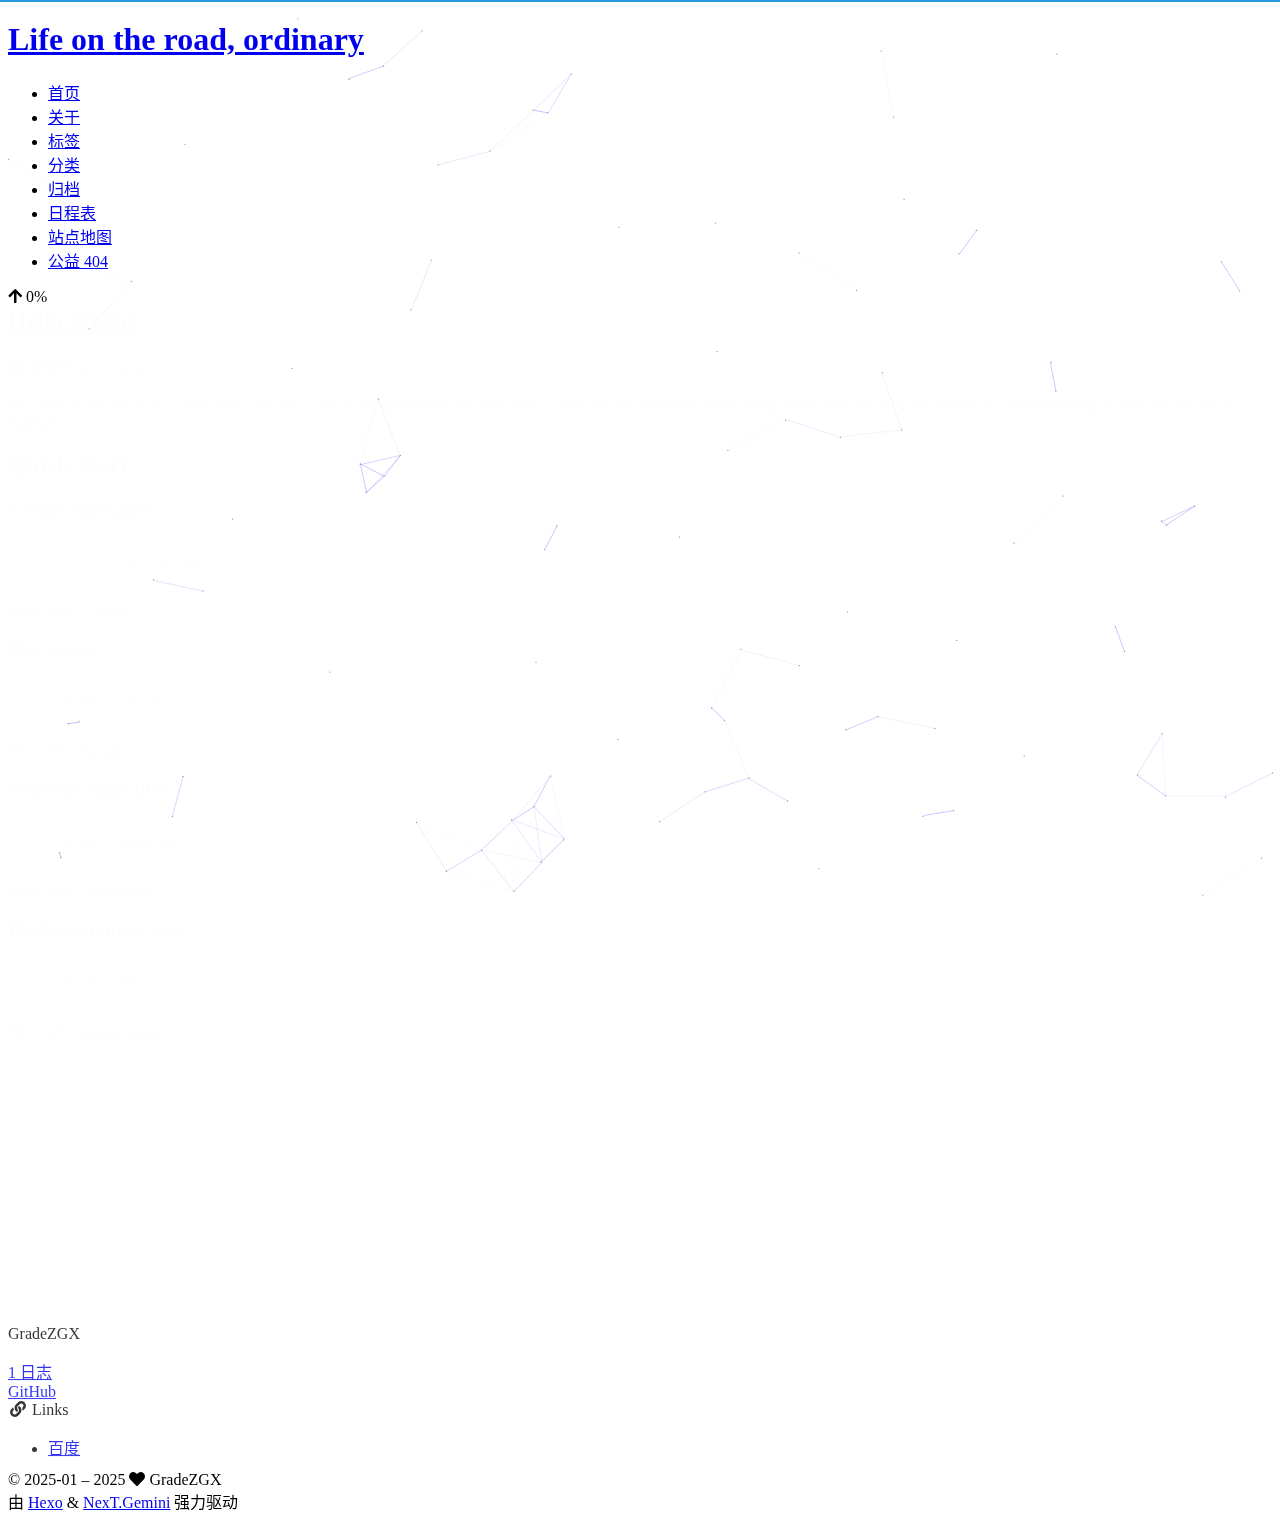
==== index.html @ 19fd3d00 "Site updated: 2025-01-18 15:31:51" ====
<!DOCTYPE html>
<html lang="zh-CN">
<head>
  <meta charset="UTF-8">
<meta name="viewport" content="width=device-width, initial-scale=1, maximum-scale=2">
<meta name="theme-color" content="#222">
<meta name="generator" content="Hexo 7.3.0">
  <link rel="apple-touch-icon" sizes="180x180" href="/images/apple-touch-icon-next.png">
  <link rel="icon" type="image/png" sizes="32x32" href="/images/favicon-32x32-next.png">
  <link rel="icon" type="image/png" sizes="16x16" href="/images/favicon-16x16-next.png">
  <link rel="mask-icon" href="/images/logo.svg" color="#222">

<link rel="stylesheet" href="/css/main.css">


<link rel="stylesheet" href="/lib/font-awesome/css/all.min.css">
  <link rel="stylesheet" href="/lib/pace/pace-theme-minimal.min.css">
  <script src="/lib/pace/pace.min.js"></script>

<script id="hexo-configurations">
    var NexT = window.NexT || {};
    var CONFIG = {"hostname":"example.com","root":"/","scheme":"Gemini","version":"7.8.0","exturl":false,"sidebar":{"position":"left","display":"post","padding":18,"offset":12,"onmobile":false},"copycode":{"enable":false,"show_result":false,"style":null},"back2top":{"enable":true,"sidebar":false,"scrollpercent":false},"bookmark":{"enable":false,"color":"#222","save":"auto"},"fancybox":false,"mediumzoom":false,"lazyload":false,"pangu":false,"comments":{"style":"tabs","active":null,"storage":true,"lazyload":false,"nav":null},"algolia":{"hits":{"per_page":10},"labels":{"input_placeholder":"Search for Posts","hits_empty":"We didn't find any results for the search: ${query}","hits_stats":"${hits} results found in ${time} ms"}},"localsearch":{"enable":false,"trigger":"auto","top_n_per_article":1,"unescape":false,"preload":false},"motion":{"enable":true,"async":false,"transition":{"post_block":"fadeIn","post_header":"slideDownIn","post_body":"slideDownIn","coll_header":"slideLeftIn","sidebar":"slideUpIn"}}};
  </script>

  <meta property="og:type" content="website">
<meta property="og:title" content="Life on the road, ordinary">
<meta property="og:url" content="http://example.com/index.html">
<meta property="og:site_name" content="Life on the road, ordinary">
<meta property="og:locale" content="zh_CN">
<meta property="article:author" content="GradeZGX">
<meta name="twitter:card" content="summary">

<link rel="canonical" href="http://example.com/">


<script id="page-configurations">
  // https://hexo.io/docs/variables.html
  CONFIG.page = {
    sidebar: "",
    isHome : true,
    isPost : false,
    lang   : 'zh-CN'
  };
</script>

  <title>Life on the road, ordinary</title>
  






  <noscript>
  <style>
  .use-motion .brand,
  .use-motion .menu-item,
  .sidebar-inner,
  .use-motion .post-block,
  .use-motion .pagination,
  .use-motion .comments,
  .use-motion .post-header,
  .use-motion .post-body,
  .use-motion .collection-header { opacity: initial; }

  .use-motion .site-title,
  .use-motion .site-subtitle {
    opacity: initial;
    top: initial;
  }

  .use-motion .logo-line-before i { left: initial; }
  .use-motion .logo-line-after i { right: initial; }
  </style>
</noscript>

</head>

<body itemscope itemtype="http://schema.org/WebPage">
  <div class="container use-motion">
    <div class="headband"></div>

    <header class="header" itemscope itemtype="http://schema.org/WPHeader">
      <div class="header-inner"><div class="site-brand-container">
  <div class="site-nav-toggle">
    <div class="toggle" aria-label="切换导航栏">
      <span class="toggle-line toggle-line-first"></span>
      <span class="toggle-line toggle-line-middle"></span>
      <span class="toggle-line toggle-line-last"></span>
    </div>
  </div>

  <div class="site-meta">

    <a href="/" class="brand" rel="start">
      <span class="logo-line-before"><i></i></span>
      <h1 class="site-title">Life on the road, ordinary</h1>
      <span class="logo-line-after"><i></i></span>
    </a>
  </div>

  <div class="site-nav-right">
    <div class="toggle popup-trigger">
    </div>
  </div>
</div>




<nav class="site-nav">
  <ul id="menu" class="main-menu menu">
        <li class="menu-item menu-item-home">

    <a href="/" rel="section"><i class="home fa-fw"></i>首页</a>

  </li>
        <li class="menu-item menu-item-about">

    <a href="/about/" rel="section"><i class="user fa-fw"></i>关于</a>

  </li>
        <li class="menu-item menu-item-tags">

    <a href="/tags/" rel="section"><i class="tags fa-fw"></i>标签</a>

  </li>
        <li class="menu-item menu-item-categories">

    <a href="/categories/" rel="section"><i class="th fa-fw"></i>分类</a>

  </li>
        <li class="menu-item menu-item-archives">

    <a href="/archives/" rel="section"><i class="archive fa-fw"></i>归档</a>

  </li>
        <li class="menu-item menu-item-schedule">

    <a href="/schedule/" rel="section"><i class="calendar fa-fw"></i>日程表</a>

  </li>
        <li class="menu-item menu-item-sitemap">

    <a href="/sitemap.xml" rel="section"><i class="sitemap fa-fw"></i>站点地图</a>

  </li>
        <li class="menu-item menu-item-commonweal">

    <a href="/404/" rel="section"><i class="heartbeat fa-fw"></i>公益 404</a>

  </li>
  </ul>
</nav>




</div>
    </header>

    
  <div class="back-to-top">
    <i class="fa fa-arrow-up"></i>
    <span>0%</span>
  </div>


    <main class="main">
      <div class="main-inner">
        <div class="content-wrap">
          

          <div class="content index posts-expand">
            
      
  
  
  <article itemscope itemtype="http://schema.org/Article" class="post-block" lang="zh-CN">
    <link itemprop="mainEntityOfPage" href="http://example.com/2025/01/07/hello-world/">

    <span hidden itemprop="author" itemscope itemtype="http://schema.org/Person">
      <meta itemprop="image" content="/images/avatar.gif">
      <meta itemprop="name" content="GradeZGX">
      <meta itemprop="description" content="">
    </span>

    <span hidden itemprop="publisher" itemscope itemtype="http://schema.org/Organization">
      <meta itemprop="name" content="Life on the road, ordinary">
    </span>
      <header class="post-header">
        <h2 class="post-title" itemprop="name headline">
          
            <a href="/2025/01/07/hello-world/" class="post-title-link" itemprop="url">Hello World</a>
        </h2>

        <div class="post-meta">
            <span class="post-meta-item">
              <span class="post-meta-item-icon">
                <i class="far fa-calendar"></i>
              </span>
              <span class="post-meta-item-text">发表于</span>

              <time title="创建时间：2025-01-07 14:00:54" itemprop="dateCreated datePublished" datetime="2025-01-07T14:00:54+08:00">2025-01-07</time>
            </span>

          

        </div>
      </header>

    
    
    
    <div class="post-body" itemprop="articleBody">

      
          <p>Welcome to <a target="_blank" rel="noopener" href="https://hexo.io/">Hexo</a>! This is your very first post. Check <a target="_blank" rel="noopener" href="https://hexo.io/docs/">documentation</a> for more info. If you get any problems when using Hexo, you can find the answer in <a target="_blank" rel="noopener" href="https://hexo.io/docs/troubleshooting.html">troubleshooting</a> or you can ask me on <a target="_blank" rel="noopener" href="https://github.com/hexojs/hexo/issues">GitHub</a>.</p>
<h2 id="Quick-Start"><a href="#Quick-Start" class="headerlink" title="Quick Start"></a>Quick Start</h2><h3 id="Create-a-new-post"><a href="#Create-a-new-post" class="headerlink" title="Create a new post"></a>Create a new post</h3><figure class="highlight bash"><table><tr><td class="gutter"><pre><span class="line">1</span><br></pre></td><td class="code"><pre><span class="line">$ hexo new <span class="string">&quot;My New Post&quot;</span></span><br></pre></td></tr></table></figure>

<p>More info: <a target="_blank" rel="noopener" href="https://hexo.io/docs/writing.html">Writing</a></p>
<h3 id="Run-server"><a href="#Run-server" class="headerlink" title="Run server"></a>Run server</h3><figure class="highlight bash"><table><tr><td class="gutter"><pre><span class="line">1</span><br></pre></td><td class="code"><pre><span class="line">$ hexo server</span><br></pre></td></tr></table></figure>

<p>More info: <a target="_blank" rel="noopener" href="https://hexo.io/docs/server.html">Server</a></p>
<h3 id="Generate-static-files"><a href="#Generate-static-files" class="headerlink" title="Generate static files"></a>Generate static files</h3><figure class="highlight bash"><table><tr><td class="gutter"><pre><span class="line">1</span><br></pre></td><td class="code"><pre><span class="line">$ hexo generate</span><br></pre></td></tr></table></figure>

<p>More info: <a target="_blank" rel="noopener" href="https://hexo.io/docs/generating.html">Generating</a></p>
<h3 id="Deploy-to-remote-sites"><a href="#Deploy-to-remote-sites" class="headerlink" title="Deploy to remote sites"></a>Deploy to remote sites</h3><figure class="highlight bash"><table><tr><td class="gutter"><pre><span class="line">1</span><br></pre></td><td class="code"><pre><span class="line">$ hexo deploy</span><br></pre></td></tr></table></figure>

<p>More info: <a target="_blank" rel="noopener" href="https://hexo.io/docs/one-command-deployment.html">Deployment</a></p>

      
    </div>

    
    
    
      <footer class="post-footer">
        <div class="post-eof"></div>
      </footer>
  </article>
  
  
  


  



          </div>
          

<script>
  window.addEventListener('tabs:register', () => {
    let { activeClass } = CONFIG.comments;
    if (CONFIG.comments.storage) {
      activeClass = localStorage.getItem('comments_active') || activeClass;
    }
    if (activeClass) {
      let activeTab = document.querySelector(`a[href="#comment-${activeClass}"]`);
      if (activeTab) {
        activeTab.click();
      }
    }
  });
  if (CONFIG.comments.storage) {
    window.addEventListener('tabs:click', event => {
      if (!event.target.matches('.tabs-comment .tab-content .tab-pane')) return;
      let commentClass = event.target.classList[1];
      localStorage.setItem('comments_active', commentClass);
    });
  }
</script>

        </div>
          
  
  <div class="toggle sidebar-toggle">
    <span class="toggle-line toggle-line-first"></span>
    <span class="toggle-line toggle-line-middle"></span>
    <span class="toggle-line toggle-line-last"></span>
  </div>

  <aside class="sidebar">
    <div class="sidebar-inner">

      <ul class="sidebar-nav motion-element">
        <li class="sidebar-nav-toc">
          文章目录
        </li>
        <li class="sidebar-nav-overview">
          站点概览
        </li>
      </ul>

      <!--noindex-->
      <div class="post-toc-wrap sidebar-panel">
      </div>
      <!--/noindex-->

      <div class="site-overview-wrap sidebar-panel">
        <div class="site-author motion-element" itemprop="author" itemscope itemtype="http://schema.org/Person">
  <p class="site-author-name" itemprop="name">GradeZGX</p>
  <div class="site-description" itemprop="description"></div>
</div>
<div class="site-state-wrap motion-element">
  <nav class="site-state">
      <div class="site-state-item site-state-posts">
          <a href="/archives/">
        
          <span class="site-state-item-count">1</span>
          <span class="site-state-item-name">日志</span>
        </a>
      </div>
  </nav>
</div>
  <div class="links-of-author motion-element">
      <span class="links-of-author-item">
        <a href="https://github.com/GradeZGX" title="GitHub → https:&#x2F;&#x2F;github.com&#x2F;GradeZGX" rel="noopener" target="_blank"><i class="github fa-fw"></i>GitHub</a>
      </span>
  </div>


  <div class="links-of-blogroll motion-element">
    <div class="links-of-blogroll-title"><i class="fa fa-link fa-fw"></i>
      Links
    </div>
    <ul class="links-of-blogroll-list">
        <li class="links-of-blogroll-item">
          <a href="https://baidu.com/" title="https:&#x2F;&#x2F;baidu.com" rel="noopener" target="_blank">百度</a>
        </li>
    </ul>
  </div>

      </div>

    </div>
  </aside>
  <div id="sidebar-dimmer"></div>


      </div>
    </main>

    <footer class="footer">
      <div class="footer-inner">
        

        

<div class="copyright">
  
  &copy; 2025-01 – 
  <span itemprop="copyrightYear">2025</span>
  <span class="with-love">
    <i class="fa fa-heart"></i>
  </span>
  <span class="author" itemprop="copyrightHolder">GradeZGX</span>
</div>
  <div class="powered-by">由 <a href="https://hexo.io/" class="theme-link" rel="noopener" target="_blank">Hexo</a> & <a href="https://theme-next.org/" class="theme-link" rel="noopener" target="_blank">NexT.Gemini</a> 强力驱动
  </div>

        








      </div>
    </footer>
  </div>

  
  
  <script color='0,0,255' opacity='0.5' zIndex='-1' count='99' src="/lib/canvas-nest/canvas-nest.min.js"></script>
  <script src="/lib/anime.min.js"></script>
  <script src="/lib/velocity/velocity.min.js"></script>
  <script src="/lib/velocity/velocity.ui.min.js"></script>

<script src="/js/utils.js"></script>

<script src="/js/motion.js"></script>


<script src="/js/schemes/pisces.js"></script>


<script src="/js/next-boot.js"></script>


  <script defer src="/lib/three/three.min.js"></script>


  















  

  

</body>
</html>
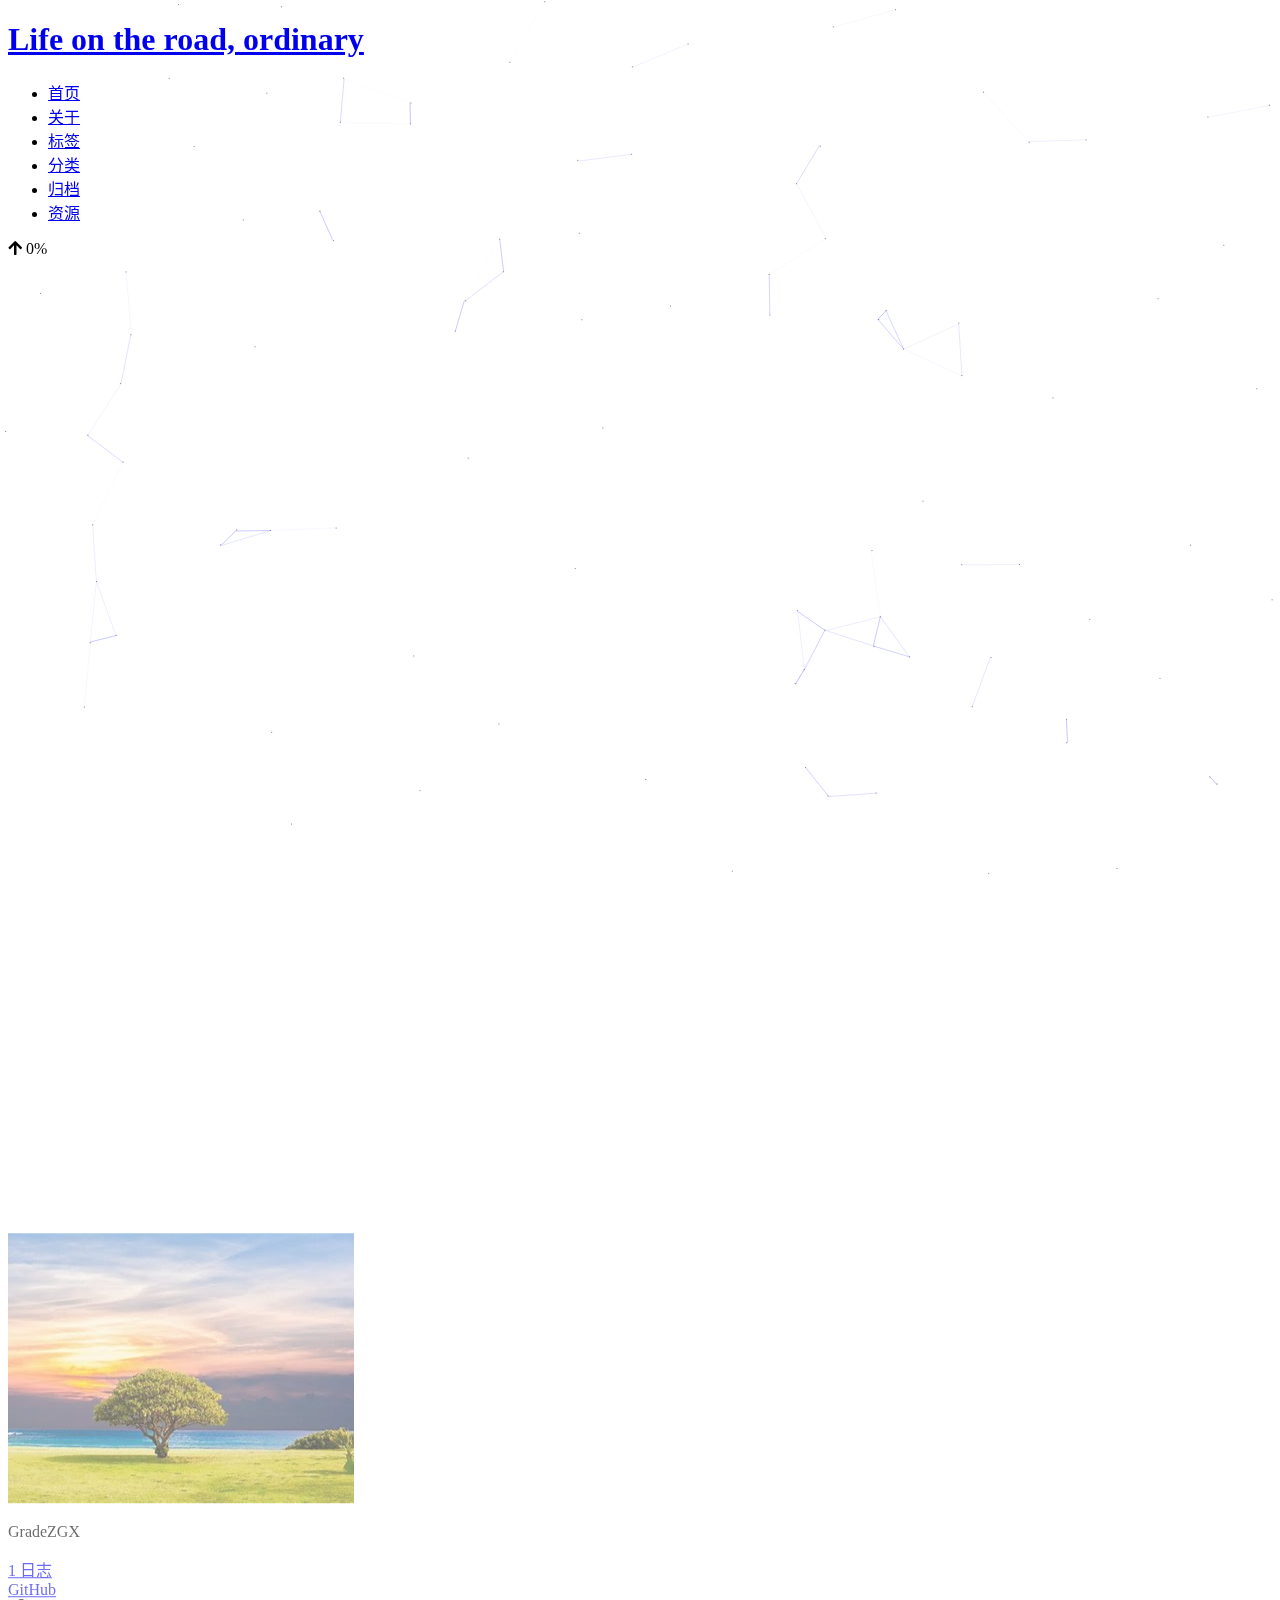
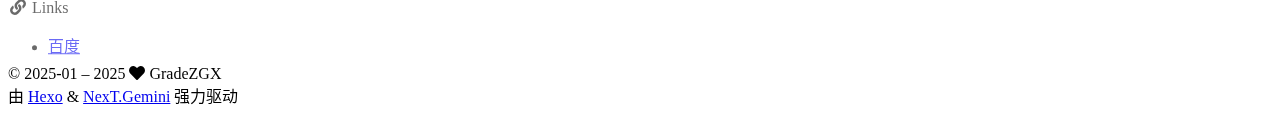
==== commit feee56e1: "Site updated: 2025-02-19 16:35:11" ====
--- a/index.html
+++ b/index.html
@@ -135,19 +135,9 @@
     <a href="/archives/" rel="section"><i class="archive fa-fw"></i>归档</a>
 
   </li>
-        <li class="menu-item menu-item-schedule">
-
-    <a href="/schedule/" rel="section"><i class="calendar fa-fw"></i>日程表</a>
-
-  </li>
-        <li class="menu-item menu-item-sitemap">
-
-    <a href="/sitemap.xml" rel="section"><i class="sitemap fa-fw"></i>站点地图</a>
-
-  </li>
-        <li class="menu-item menu-item-commonweal">
-
-    <a href="/404/" rel="section"><i class="heartbeat fa-fw"></i>公益 404</a>
+        <li class="menu-item menu-item-resources">
+
+    <a href="/resources/" rel="section"><i class="download fa-fw"></i>资源</a>
 
   </li>
   </ul>
@@ -180,7 +170,7 @@
     <link itemprop="mainEntityOfPage" href="http://example.com/2025/01/07/hello-world/">
 
     <span hidden itemprop="author" itemscope itemtype="http://schema.org/Person">
-      <meta itemprop="image" content="/images/avatar.gif">
+      <meta itemprop="image" content="/images/avatar.jpg">
       <meta itemprop="name" content="GradeZGX">
       <meta itemprop="description" content="">
     </span>
@@ -301,6 +291,8 @@
 
       <div class="site-overview-wrap sidebar-panel">
         <div class="site-author motion-element" itemprop="author" itemscope itemtype="http://schema.org/Person">
+    <img class="site-author-image" itemprop="image" alt="GradeZGX"
+      src="/images/avatar.jpg">
   <p class="site-author-name" itemprop="name">GradeZGX</p>
   <div class="site-description" itemprop="description"></div>
 </div>
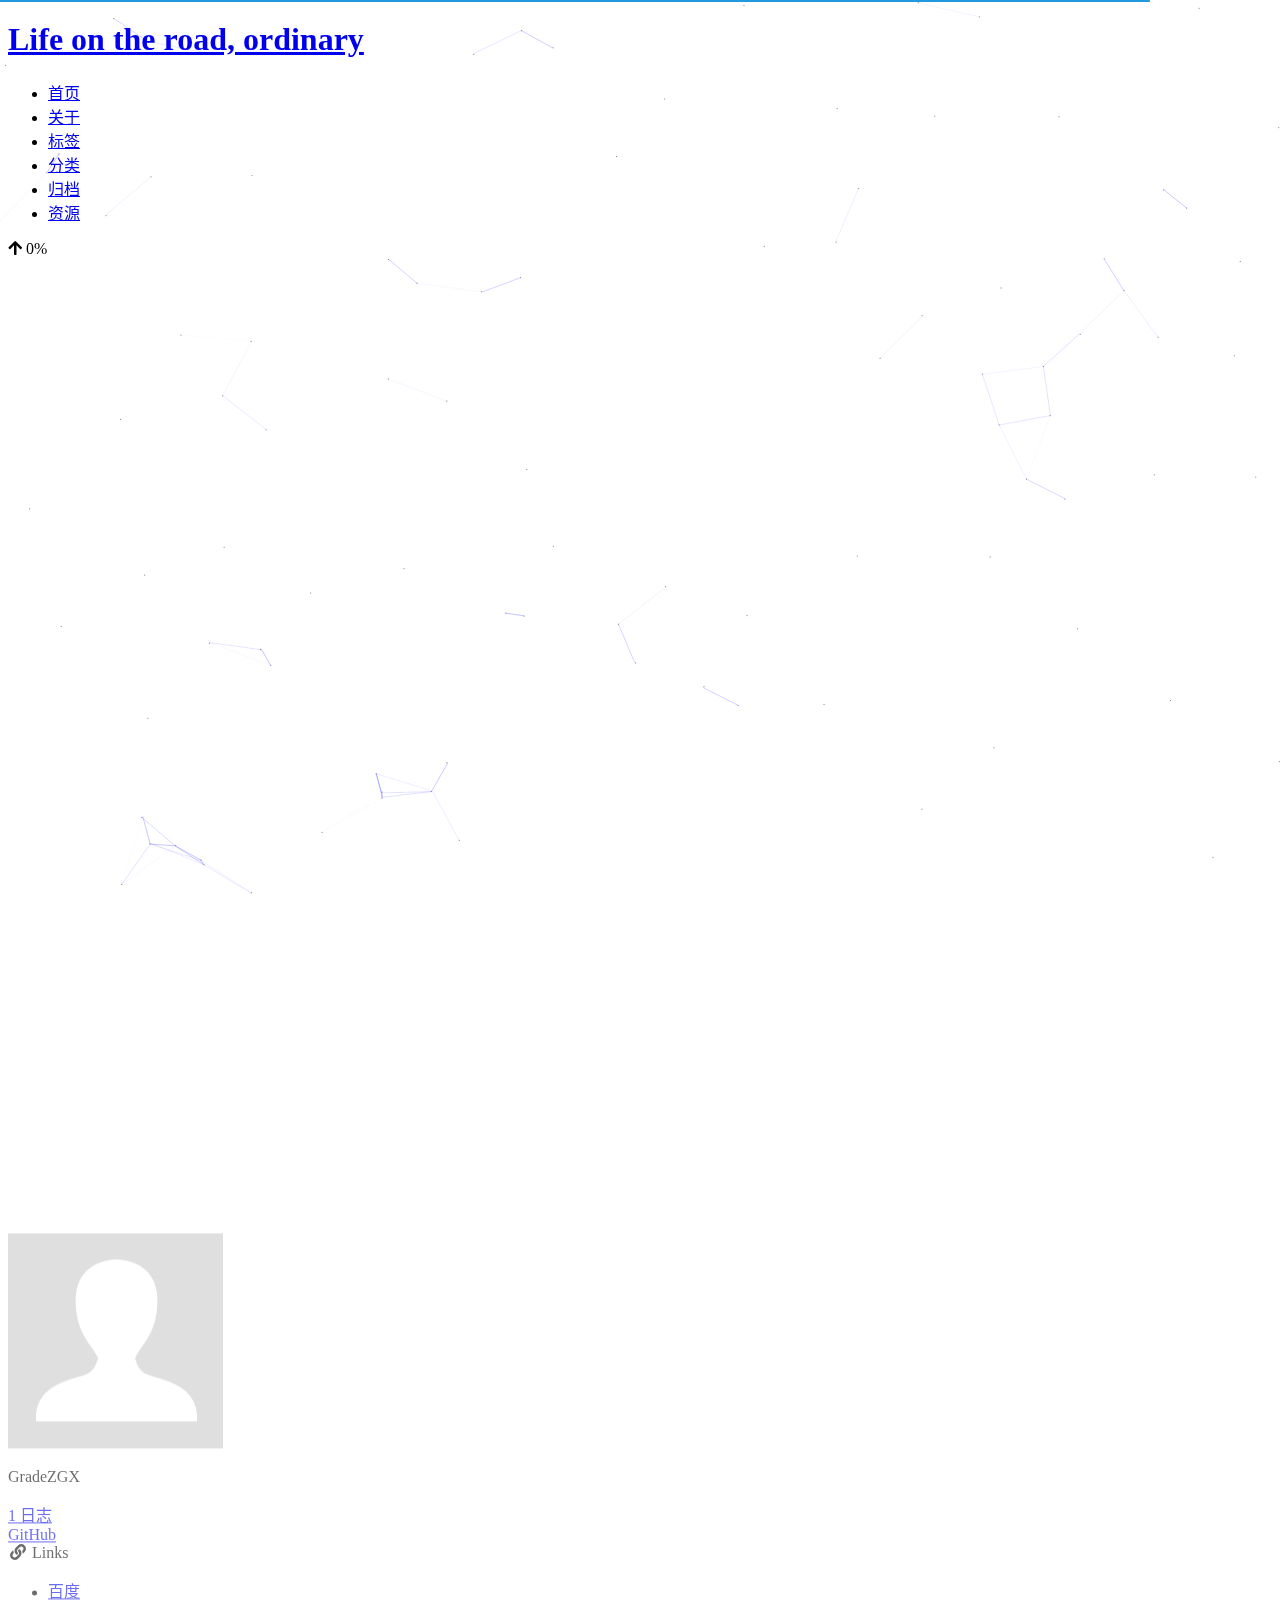
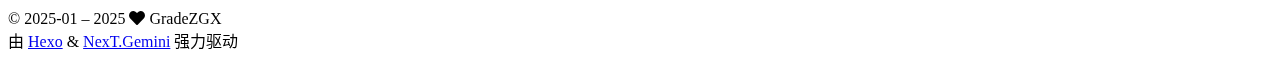
==== commit ed0feb20: "Site updated: 2025-02-19 16:45:48" ====
--- a/index.html
+++ b/index.html
@@ -170,7 +170,7 @@
     <link itemprop="mainEntityOfPage" href="http://example.com/2025/01/07/hello-world/">
 
     <span hidden itemprop="author" itemscope itemtype="http://schema.org/Person">
-      <meta itemprop="image" content="/images/avatar.jpg">
+      <meta itemprop="image" content="/images/avatar.gif">
       <meta itemprop="name" content="GradeZGX">
       <meta itemprop="description" content="">
     </span>
@@ -292,7 +292,7 @@
       <div class="site-overview-wrap sidebar-panel">
         <div class="site-author motion-element" itemprop="author" itemscope itemtype="http://schema.org/Person">
     <img class="site-author-image" itemprop="image" alt="GradeZGX"
-      src="/images/avatar.jpg">
+      src="/images/avatar.gif">
   <p class="site-author-name" itemprop="name">GradeZGX</p>
   <div class="site-description" itemprop="description"></div>
 </div>
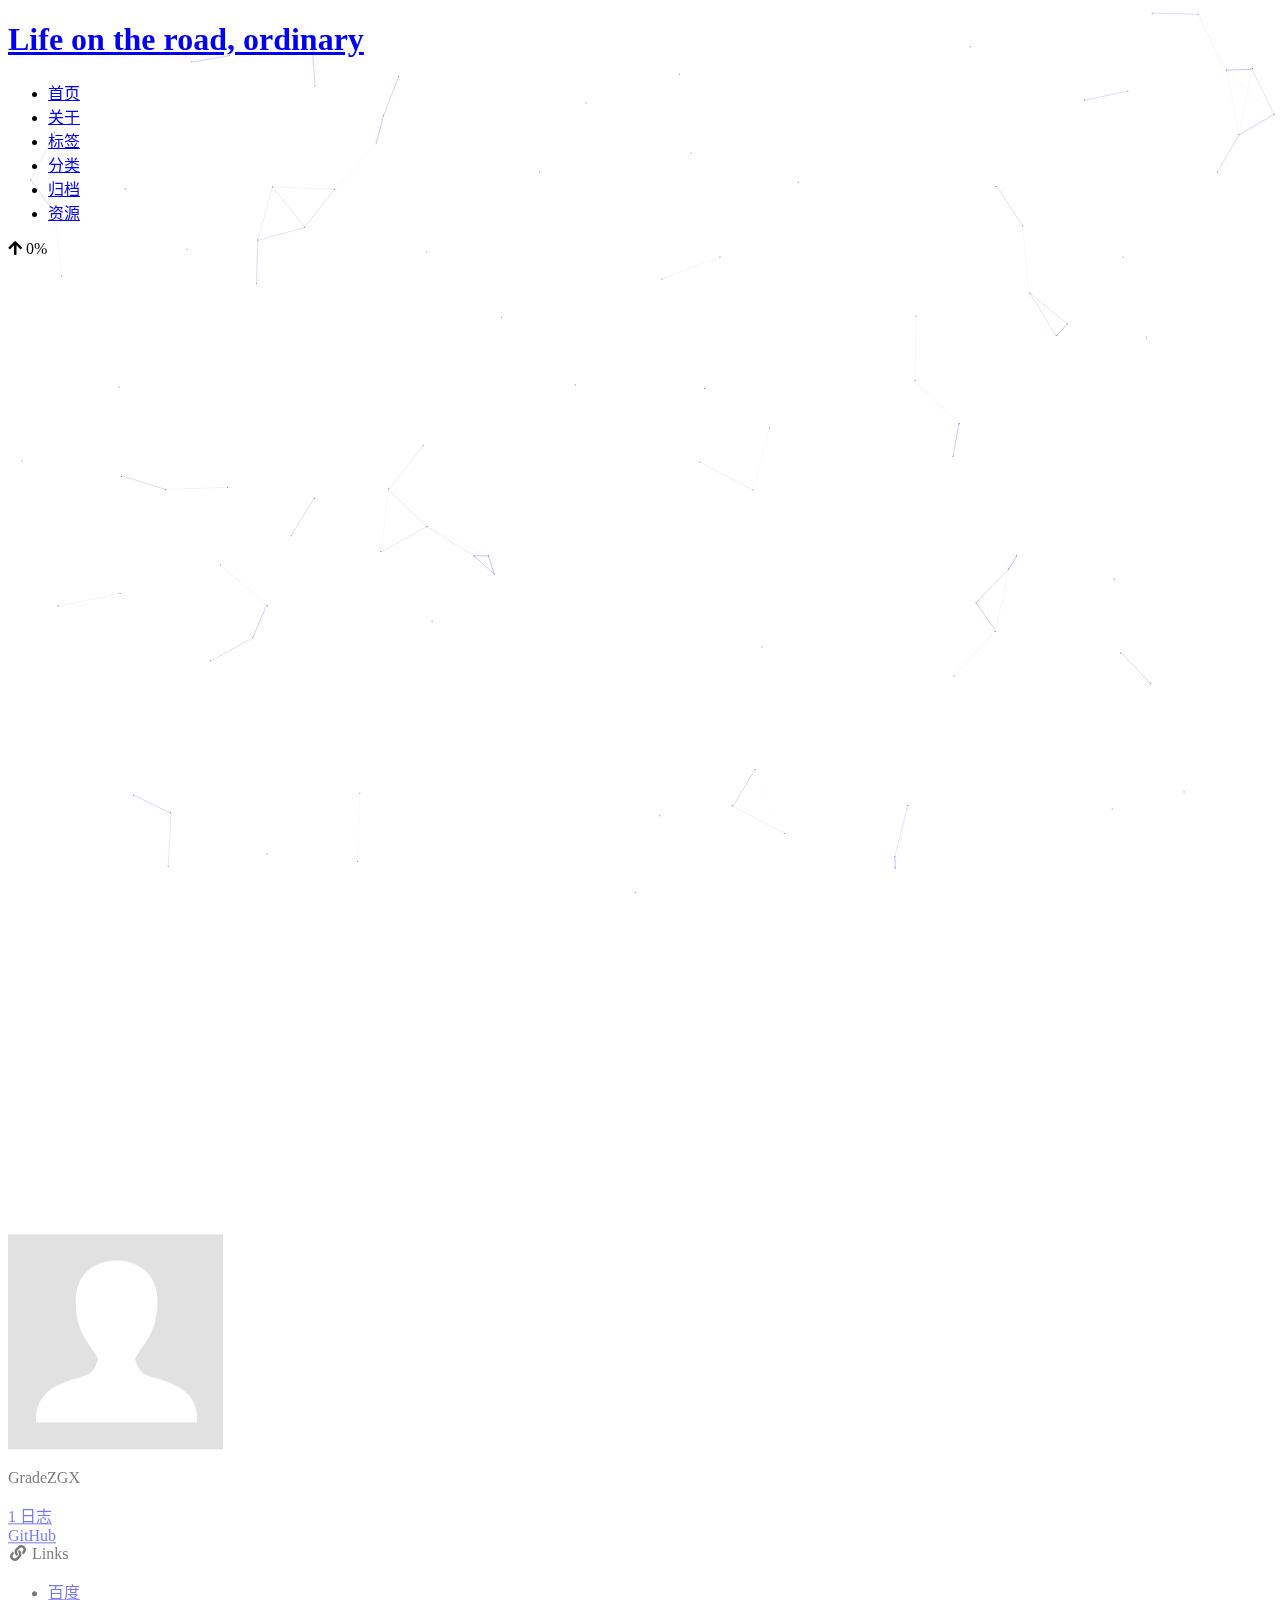
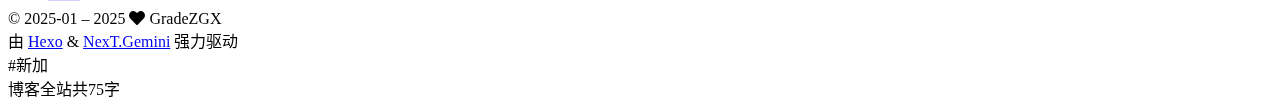
==== commit 20abd38d: "Site updated: 2025-02-19 17:15:11" ====
--- a/index.html
+++ b/index.html
@@ -352,7 +352,12 @@
 </div>
   <div class="powered-by">由 <a href="https://hexo.io/" class="theme-link" rel="noopener" target="_blank">Hexo</a> & <a href="https://theme-next.org/" class="theme-link" rel="noopener" target="_blank">NexT.Gemini</a> 强力驱动
   </div>
-
+
+#新加
+<div class="theme-info">
+  <div class="powered-by"></div>
+  <span class="post-count">博客全站共75字</span>
+</div>
         
 
 
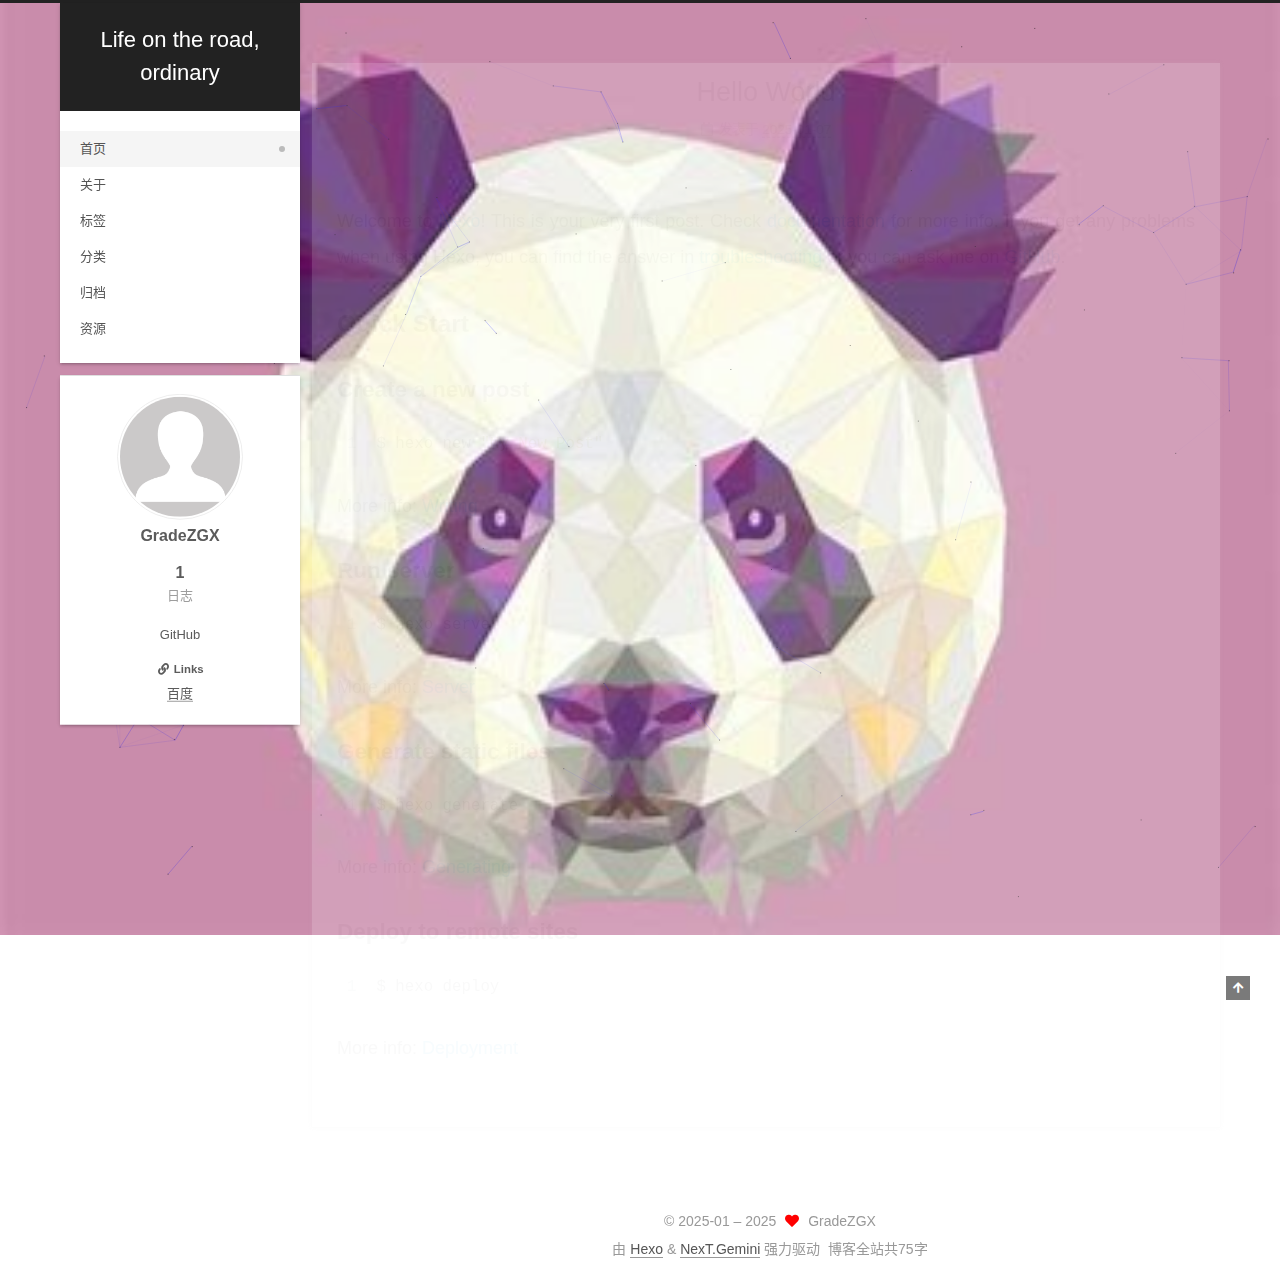
==== commit 585bb84b: "Site updated: 2025-02-20 10:39:27" ====
--- a/index.html
+++ b/index.html
@@ -353,7 +353,7 @@
   <div class="powered-by">由 <a href="https://hexo.io/" class="theme-link" rel="noopener" target="_blank">Hexo</a> & <a href="https://theme-next.org/" class="theme-link" rel="noopener" target="_blank">NexT.Gemini</a> 强力驱动
   </div>
 
-#新加
+
 <div class="theme-info">
   <div class="powered-by"></div>
   <span class="post-count">博客全站共75字</span>
--- a/css/main.css
+++ b/css/main.css
@@ -0,0 +1,2589 @@
+:root {
+  --body-bg-color: #eee;
+  --content-bg-color: #fff;
+  --card-bg-color: #f5f5f5;
+  --text-color: #555;
+  --blockquote-color: #666;
+  --link-color: #555;
+  --link-hover-color: #222;
+  --brand-color: #fff;
+  --brand-hover-color: #fff;
+  --table-row-odd-bg-color: #f9f9f9;
+  --table-row-hover-bg-color: #f5f5f5;
+  --menu-item-bg-color: #f5f5f5;
+  --btn-default-bg: #fff;
+  --btn-default-color: #555;
+  --btn-default-border-color: #555;
+  --btn-default-hover-bg: #222;
+  --btn-default-hover-color: #fff;
+  --btn-default-hover-border-color: #222;
+}
+html {
+  line-height: 1.15; /* 1 */
+  -webkit-text-size-adjust: 100%; /* 2 */
+}
+body {
+  margin: 0;
+}
+main {
+  display: block;
+}
+h1 {
+  font-size: 2em;
+  margin: 0.67em 0;
+}
+hr {
+  box-sizing: content-box; /* 1 */
+  height: 0; /* 1 */
+  overflow: visible; /* 2 */
+}
+pre {
+  font-family: monospace, monospace; /* 1 */
+  font-size: 1em; /* 2 */
+}
+a {
+  background: transparent;
+}
+abbr[title] {
+  border-bottom: none; /* 1 */
+  text-decoration: underline; /* 2 */
+  text-decoration: underline dotted; /* 2 */
+}
+b,
+strong {
+  font-weight: bolder;
+}
+code,
+kbd,
+samp {
+  font-family: monospace, monospace; /* 1 */
+  font-size: 1em; /* 2 */
+}
+small {
+  font-size: 80%;
+}
+sub,
+sup {
+  font-size: 75%;
+  line-height: 0;
+  position: relative;
+  vertical-align: baseline;
+}
+sub {
+  bottom: -0.25em;
+}
+sup {
+  top: -0.5em;
+}
+img {
+  border-style: none;
+}
+button,
+input,
+optgroup,
+select,
+textarea {
+  font-family: inherit; /* 1 */
+  font-size: 100%; /* 1 */
+  line-height: 1.15; /* 1 */
+  margin: 0; /* 2 */
+}
+button,
+input {
+/* 1 */
+  overflow: visible;
+}
+button,
+select {
+/* 1 */
+  text-transform: none;
+}
+button,
+[type='button'],
+[type='reset'],
+[type='submit'] {
+  -webkit-appearance: button;
+}
+button::-moz-focus-inner,
+[type='button']::-moz-focus-inner,
+[type='reset']::-moz-focus-inner,
+[type='submit']::-moz-focus-inner {
+  border-style: none;
+  padding: 0;
+}
+button:-moz-focusring,
+[type='button']:-moz-focusring,
+[type='reset']:-moz-focusring,
+[type='submit']:-moz-focusring {
+  outline: 1px dotted ButtonText;
+}
+fieldset {
+  padding: 0.35em 0.75em 0.625em;
+}
+legend {
+  box-sizing: border-box; /* 1 */
+  color: inherit; /* 2 */
+  display: table; /* 1 */
+  max-width: 100%; /* 1 */
+  padding: 0; /* 3 */
+  white-space: normal; /* 1 */
+}
+progress {
+  vertical-align: baseline;
+}
+textarea {
+  overflow: auto;
+}
+[type='checkbox'],
+[type='radio'] {
+  box-sizing: border-box; /* 1 */
+  padding: 0; /* 2 */
+}
+[type='number']::-webkit-inner-spin-button,
+[type='number']::-webkit-outer-spin-button {
+  height: auto;
+}
+[type='search'] {
+  outline-offset: -2px; /* 2 */
+  -webkit-appearance: textfield; /* 1 */
+}
+[type='search']::-webkit-search-decoration {
+  -webkit-appearance: none;
+}
+::-webkit-file-upload-button {
+  font: inherit; /* 2 */
+  -webkit-appearance: button; /* 1 */
+}
+details {
+  display: block;
+}
+summary {
+  display: list-item;
+}
+template {
+  display: none;
+}
+[hidden] {
+  display: none;
+}
+::selection {
+  background: #262a30;
+  color: #eee;
+}
+html,
+body {
+  height: 100%;
+}
+body {
+  background: var(--body-bg-color);
+  color: var(--text-color);
+  font-family: 'Lato', "PingFang SC", "Microsoft YaHei", sans-serif;
+  font-size: 1em;
+  line-height: 2;
+}
+@media (max-width: 991px) {
+  body {
+    padding-left: 0 !important;
+    padding-right: 0 !important;
+  }
+}
+h1,
+h2,
+h3,
+h4,
+h5,
+h6 {
+  font-family: 'Lato', "PingFang SC", "Microsoft YaHei", sans-serif;
+  font-weight: bold;
+  line-height: 1.5;
+  margin: 20px 0 15px;
+}
+h1 {
+  font-size: 1.5em;
+}
+h2 {
+  font-size: 1.375em;
+}
+h3 {
+  font-size: 1.25em;
+}
+h4 {
+  font-size: 1.125em;
+}
+h5 {
+  font-size: 1em;
+}
+h6 {
+  font-size: 0.875em;
+}
+p {
+  margin: 0 0 20px 0;
+}
+a,
+span.exturl {
+  border-bottom: 1px solid #999;
+  color: var(--link-color);
+  outline: 0;
+  text-decoration: none;
+  overflow-wrap: break-word;
+  word-wrap: break-word;
+  cursor: pointer;
+}
+a:hover,
+span.exturl:hover {
+  border-bottom-color: var(--link-hover-color);
+  color: var(--link-hover-color);
+}
+iframe,
+img,
+video {
+  display: block;
+  margin-left: auto;
+  margin-right: auto;
+  max-width: 100%;
+}
+hr {
+  background-image: repeating-linear-gradient(-45deg, #ddd, #ddd 4px, transparent 4px, transparent 8px);
+  border: 0;
+  height: 3px;
+  margin: 40px 0;
+}
+blockquote {
+  border-left: 4px solid #ddd;
+  color: var(--blockquote-color);
+  margin: 0;
+  padding: 0 15px;
+}
+blockquote cite::before {
+  content: '-';
+  padding: 0 5px;
+}
+dt {
+  font-weight: bold;
+}
+dd {
+  margin: 0;
+  padding: 0;
+}
+kbd {
+  background-color: #f5f5f5;
+  background-image: linear-gradient(#eee, #fff, #eee);
+  border: 1px solid #ccc;
+  border-radius: 0.2em;
+  box-shadow: 0.1em 0.1em 0.2em rgba(0,0,0,0.1);
+  color: #555;
+  font-family: inherit;
+  padding: 0.1em 0.3em;
+  white-space: nowrap;
+}
+.table-container {
+  overflow: auto;
+}
+table {
+  border-collapse: collapse;
+  border-spacing: 0;
+  font-size: 0.875em;
+  margin: 0 0 20px 0;
+  width: 100%;
+}
+tbody tr:nth-of-type(odd) {
+  background: var(--table-row-odd-bg-color);
+}
+tbody tr:hover {
+  background: var(--table-row-hover-bg-color);
+}
+caption,
+th,
+td {
+  font-weight: normal;
+  padding: 8px;
+  vertical-align: middle;
+}
+th,
+td {
+  border: 1px solid #ddd;
+  border-bottom: 3px solid #ddd;
+}
+th {
+  font-weight: 700;
+  padding-bottom: 10px;
+}
+td {
+  border-bottom-width: 1px;
+}
+.btn {
+  background: var(--btn-default-bg);
+  border: 2px solid var(--btn-default-border-color);
+  border-radius: 2px;
+  color: var(--btn-default-color);
+  display: inline-block;
+  font-size: 0.875em;
+  line-height: 2;
+  padding: 0 20px;
+  text-decoration: none;
+  transition-property: background-color;
+  transition-delay: 0s;
+  transition-duration: 0.2s;
+  transition-timing-function: ease-in-out;
+}
+.btn:hover {
+  background: var(--btn-default-hover-bg);
+  border-color: var(--btn-default-hover-border-color);
+  color: var(--btn-default-hover-color);
+}
+.btn + .btn {
+  margin: 0 0 8px 8px;
+}
+.btn .fa-fw {
+  text-align: left;
+  width: 1.285714285714286em;
+}
+.toggle {
+  line-height: 0;
+}
+.toggle .toggle-line {
+  background: #fff;
+  display: inline-block;
+  height: 2px;
+  left: 0;
+  position: relative;
+  top: 0;
+  transition: all 0.4s;
+  vertical-align: top;
+  width: 100%;
+}
+.toggle .toggle-line:not(:first-child) {
+  margin-top: 3px;
+}
+.toggle.toggle-arrow .toggle-line-first {
+  left: 50%;
+  top: 2px;
+  transform: rotate(45deg);
+  width: 50%;
+}
+.toggle.toggle-arrow .toggle-line-middle {
+  left: 2px;
+  width: 90%;
+}
+.toggle.toggle-arrow .toggle-line-last {
+  left: 50%;
+  top: -2px;
+  transform: rotate(-45deg);
+  width: 50%;
+}
+.toggle.toggle-close .toggle-line-first {
+  transform: rotate(-45deg);
+  top: 5px;
+}
+.toggle.toggle-close .toggle-line-middle {
+  opacity: 0;
+}
+.toggle.toggle-close .toggle-line-last {
+  transform: rotate(45deg);
+  top: -5px;
+}
+.highlight,
+pre {
+  background: #f7f7f7;
+  color: #4d4d4c;
+  line-height: 1.6;
+  margin: 0 auto 20px;
+}
+pre,
+code {
+  font-family: consolas, Menlo, monospace, "PingFang SC", "Microsoft YaHei";
+}
+code {
+  background: #eee;
+  border-radius: 3px;
+  color: #555;
+  padding: 2px 4px;
+  overflow-wrap: break-word;
+  word-wrap: break-word;
+}
+.highlight *::selection {
+  background: #d6d6d6;
+}
+.highlight pre {
+  border: 0;
+  margin: 0;
+  padding: 10px 0;
+}
+.highlight table {
+  border: 0;
+  margin: 0;
+  width: auto;
+}
+.highlight td {
+  border: 0;
+  padding: 0;
+}
+.highlight figcaption {
+  background: #eff2f3;
+  color: #4d4d4c;
+  display: flex;
+  font-size: 0.875em;
+  justify-content: space-between;
+  line-height: 1.2;
+  padding: 0.5em;
+}
+.highlight figcaption a {
+  color: #4d4d4c;
+}
+.highlight figcaption a:hover {
+  border-bottom-color: #4d4d4c;
+}
+.highlight .gutter {
+  -moz-user-select: none;
+  -ms-user-select: none;
+  -webkit-user-select: none;
+  user-select: none;
+}
+.highlight .gutter pre {
+  background: #eff2f3;
+  color: #869194;
+  padding-left: 10px;
+  padding-right: 10px;
+  text-align: right;
+}
+.highlight .code pre {
+  background: #f7f7f7;
+  padding-left: 10px;
+  width: 100%;
+}
+.gist table {
+  width: auto;
+}
+.gist table td {
+  border: 0;
+}
+pre {
+  overflow: auto;
+  padding: 10px;
+}
+pre code {
+  background: none;
+  color: #4d4d4c;
+  font-size: 0.875em;
+  padding: 0;
+  text-shadow: none;
+}
+pre .deletion {
+  background: #fdd;
+}
+pre .addition {
+  background: #dfd;
+}
+pre .meta {
+  color: #eab700;
+  -moz-user-select: none;
+  -ms-user-select: none;
+  -webkit-user-select: none;
+  user-select: none;
+}
+pre .comment {
+  color: #8e908c;
+}
+pre .variable,
+pre .attribute,
+pre .tag,
+pre .name,
+pre .regexp,
+pre .ruby .constant,
+pre .xml .tag .title,
+pre .xml .pi,
+pre .xml .doctype,
+pre .html .doctype,
+pre .css .id,
+pre .css .class,
+pre .css .pseudo {
+  color: #c82829;
+}
+pre .number,
+pre .preprocessor,
+pre .built_in,
+pre .builtin-name,
+pre .literal,
+pre .params,
+pre .constant,
+pre .command {
+  color: #f5871f;
+}
+pre .ruby .class .title,
+pre .css .rules .attribute,
+pre .string,
+pre .symbol,
+pre .value,
+pre .inheritance,
+pre .header,
+pre .ruby .symbol,
+pre .xml .cdata,
+pre .special,
+pre .formula {
+  color: #718c00;
+}
+pre .title,
+pre .css .hexcolor {
+  color: #3e999f;
+}
+pre .function,
+pre .python .decorator,
+pre .python .title,
+pre .ruby .function .title,
+pre .ruby .title .keyword,
+pre .perl .sub,
+pre .javascript .title,
+pre .coffeescript .title {
+  color: #4271ae;
+}
+pre .keyword,
+pre .javascript .function {
+  color: #8959a8;
+}
+.blockquote-center {
+  border-left: none;
+  margin: 40px 0;
+  padding: 0;
+  position: relative;
+  text-align: center;
+}
+.blockquote-center .fa {
+  display: block;
+  opacity: 0.6;
+  position: absolute;
+  width: 100%;
+}
+.blockquote-center .fa-quote-left {
+  border-top: 1px solid #ccc;
+  text-align: left;
+  top: -20px;
+}
+.blockquote-center .fa-quote-right {
+  border-bottom: 1px solid #ccc;
+  text-align: right;
+  bottom: -20px;
+}
+.blockquote-center p,
+.blockquote-center div {
+  text-align: center;
+}
+.post-body .group-picture img {
+  margin: 0 auto;
+  padding: 0 3px;
+}
+.group-picture-row {
+  margin-bottom: 6px;
+  overflow: hidden;
+}
+.group-picture-column {
+  float: left;
+  margin-bottom: 10px;
+}
+.post-body .label {
+  color: #555;
+  display: inline;
+  padding: 0 2px;
+}
+.post-body .label.default {
+  background: #f0f0f0;
+}
+.post-body .label.primary {
+  background: #efe6f7;
+}
+.post-body .label.info {
+  background: #e5f2f8;
+}
+.post-body .label.success {
+  background: #e7f4e9;
+}
+.post-body .label.warning {
+  background: #fcf6e1;
+}
+.post-body .label.danger {
+  background: #fae8eb;
+}
+.post-body .tabs {
+  margin-bottom: 20px;
+}
+.post-body .tabs,
+.tabs-comment {
+  display: block;
+  padding-top: 10px;
+  position: relative;
+}
+.post-body .tabs ul.nav-tabs,
+.tabs-comment ul.nav-tabs {
+  display: flex;
+  flex-wrap: wrap;
+  margin: 0;
+  margin-bottom: -1px;
+  padding: 0;
+}
+@media (max-width: 413px) {
+  .post-body .tabs ul.nav-tabs,
+  .tabs-comment ul.nav-tabs {
+    display: block;
+    margin-bottom: 5px;
+  }
+}
+.post-body .tabs ul.nav-tabs li.tab,
+.tabs-comment ul.nav-tabs li.tab {
+  border-bottom: 1px solid #ddd;
+  border-left: 1px solid transparent;
+  border-right: 1px solid transparent;
+  border-top: 3px solid transparent;
+  flex-grow: 1;
+  list-style-type: none;
+  border-radius: 0 0 0 0;
+}
+@media (max-width: 413px) {
+  .post-body .tabs ul.nav-tabs li.tab,
+  .tabs-comment ul.nav-tabs li.tab {
+    border-bottom: 1px solid transparent;
+    border-left: 3px solid transparent;
+    border-right: 1px solid transparent;
+    border-top: 1px solid transparent;
+  }
+}
+@media (max-width: 413px) {
+  .post-body .tabs ul.nav-tabs li.tab,
+  .tabs-comment ul.nav-tabs li.tab {
+    border-radius: 0;
+  }
+}
+.post-body .tabs ul.nav-tabs li.tab a,
+.tabs-comment ul.nav-tabs li.tab a {
+  border-bottom: initial;
+  display: block;
+  line-height: 1.8;
+  outline: 0;
+  padding: 0.25em 0.75em;
+  text-align: center;
+  transition-delay: 0s;
+  transition-duration: 0.2s;
+  transition-timing-function: ease-out;
+}
+.post-body .tabs ul.nav-tabs li.tab a i,
+.tabs-comment ul.nav-tabs li.tab a i {
+  width: 1.285714285714286em;
+}
+.post-body .tabs ul.nav-tabs li.tab.active,
+.tabs-comment ul.nav-tabs li.tab.active {
+  border-bottom: 1px solid transparent;
+  border-left: 1px solid #ddd;
+  border-right: 1px solid #ddd;
+  border-top: 3px solid #fc6423;
+}
+@media (max-width: 413px) {
+  .post-body .tabs ul.nav-tabs li.tab.active,
+  .tabs-comment ul.nav-tabs li.tab.active {
+    border-bottom: 1px solid #ddd;
+    border-left: 3px solid #fc6423;
+    border-right: 1px solid #ddd;
+    border-top: 1px solid #ddd;
+  }
+}
+.post-body .tabs ul.nav-tabs li.tab.active a,
+.tabs-comment ul.nav-tabs li.tab.active a {
+  color: var(--link-color);
+  cursor: default;
+}
+.post-body .tabs .tab-content .tab-pane,
+.tabs-comment .tab-content .tab-pane {
+  border: 1px solid #ddd;
+  border-top: 0;
+  padding: 20px 20px 0 20px;
+  border-radius: 0;
+}
+.post-body .tabs .tab-content .tab-pane:not(.active),
+.tabs-comment .tab-content .tab-pane:not(.active) {
+  display: none;
+}
+.post-body .tabs .tab-content .tab-pane.active,
+.tabs-comment .tab-content .tab-pane.active {
+  display: block;
+}
+.post-body .tabs .tab-content .tab-pane.active:nth-of-type(1),
+.tabs-comment .tab-content .tab-pane.active:nth-of-type(1) {
+  border-radius: 0 0 0 0;
+}
+@media (max-width: 413px) {
+  .post-body .tabs .tab-content .tab-pane.active:nth-of-type(1),
+  .tabs-comment .tab-content .tab-pane.active:nth-of-type(1) {
+    border-radius: 0;
+  }
+}
+.post-body .note {
+  border-radius: 3px;
+  margin-bottom: 20px;
+  padding: 1em;
+  position: relative;
+  border: 1px solid #eee;
+  border-left-width: 5px;
+}
+.post-body .note h2,
+.post-body .note h3,
+.post-body .note h4,
+.post-body .note h5,
+.post-body .note h6 {
+  margin-top: 0;
+  border-bottom: initial;
+  margin-bottom: 0;
+  padding-top: 0;
+}
+.post-body .note p:first-child,
+.post-body .note ul:first-child,
+.post-body .note ol:first-child,
+.post-body .note table:first-child,
+.post-body .note pre:first-child,
+.post-body .note blockquote:first-child,
+.post-body .note img:first-child {
+  margin-top: 0;
+}
+.post-body .note p:last-child,
+.post-body .note ul:last-child,
+.post-body .note ol:last-child,
+.post-body .note table:last-child,
+.post-body .note pre:last-child,
+.post-body .note blockquote:last-child,
+.post-body .note img:last-child {
+  margin-bottom: 0;
+}
+.post-body .note.default {
+  border-left-color: #777;
+}
+.post-body .note.default h2,
+.post-body .note.default h3,
+.post-body .note.default h4,
+.post-body .note.default h5,
+.post-body .note.default h6 {
+  color: #777;
+}
+.post-body .note.primary {
+  border-left-color: #6f42c1;
+}
+.post-body .note.primary h2,
+.post-body .note.primary h3,
+.post-body .note.primary h4,
+.post-body .note.primary h5,
+.post-body .note.primary h6 {
+  color: #6f42c1;
+}
+.post-body .note.info {
+  border-left-color: #428bca;
+}
+.post-body .note.info h2,
+.post-body .note.info h3,
+.post-body .note.info h4,
+.post-body .note.info h5,
+.post-body .note.info h6 {
+  color: #428bca;
+}
+.post-body .note.success {
+  border-left-color: #5cb85c;
+}
+.post-body .note.success h2,
+.post-body .note.success h3,
+.post-body .note.success h4,
+.post-body .note.success h5,
+.post-body .note.success h6 {
+  color: #5cb85c;
+}
+.post-body .note.warning {
+  border-left-color: #f0ad4e;
+}
+.post-body .note.warning h2,
+.post-body .note.warning h3,
+.post-body .note.warning h4,
+.post-body .note.warning h5,
+.post-body .note.warning h6 {
+  color: #f0ad4e;
+}
+.post-body .note.danger {
+  border-left-color: #d9534f;
+}
+.post-body .note.danger h2,
+.post-body .note.danger h3,
+.post-body .note.danger h4,
+.post-body .note.danger h5,
+.post-body .note.danger h6 {
+  color: #d9534f;
+}
+.pagination .prev,
+.pagination .next,
+.pagination .page-number,
+.pagination .space {
+  display: inline-block;
+  margin: 0 10px;
+  padding: 0 11px;
+  position: relative;
+  top: -1px;
+}
+@media (max-width: 767px) {
+  .pagination .prev,
+  .pagination .next,
+  .pagination .page-number,
+  .pagination .space {
+    margin: 0 5px;
+  }
+}
+.pagination {
+  border-top: 1px solid #eee;
+  margin: 120px 0 0;
+  text-align: center;
+}
+.pagination .prev,
+.pagination .next,
+.pagination .page-number {
+  border-bottom: 0;
+  border-top: 1px solid #eee;
+  transition-property: border-color;
+  transition-delay: 0s;
+  transition-duration: 0.2s;
+  transition-timing-function: ease-in-out;
+}
+.pagination .prev:hover,
+.pagination .next:hover,
+.pagination .page-number:hover {
+  border-top-color: #222;
+}
+.pagination .space {
+  margin: 0;
+  padding: 0;
+}
+.pagination .prev {
+  margin-left: 0;
+}
+.pagination .next {
+  margin-right: 0;
+}
+.pagination .page-number.current {
+  background: #ccc;
+  border-top-color: #ccc;
+  color: #fff;
+}
+@media (max-width: 767px) {
+  .pagination {
+    border-top: none;
+  }
+  .pagination .prev,
+  .pagination .next,
+  .pagination .page-number {
+    border-bottom: 1px solid #eee;
+    border-top: 0;
+    margin-bottom: 10px;
+    padding: 0 10px;
+  }
+  .pagination .prev:hover,
+  .pagination .next:hover,
+  .pagination .page-number:hover {
+    border-bottom-color: #222;
+  }
+}
+.comments {
+  margin-top: 60px;
+  overflow: hidden;
+}
+.comment-button-group {
+  display: flex;
+  flex-wrap: wrap-reverse;
+  justify-content: center;
+  margin: 1em 0;
+}
+.comment-button-group .comment-button {
+  margin: 0.1em 0.2em;
+}
+.comment-button-group .comment-button.active {
+  background: var(--btn-default-hover-bg);
+  border-color: var(--btn-default-hover-border-color);
+  color: var(--btn-default-hover-color);
+}
+.comment-position {
+  display: none;
+}
+.comment-position.active {
+  display: block;
+}
+.tabs-comment {
+  background: var(--content-bg-color);
+  margin-top: 4em;
+  padding-top: 0;
+}
+.tabs-comment .comments {
+  border: 0;
+  box-shadow: none;
+  margin-top: 0;
+  padding-top: 0;
+}
+.container {
+  min-height: 100%;
+  position: relative;
+}
+.main-inner {
+  margin: 0 auto;
+  width: calc(100% - 20px);
+}
+@media (min-width: 1200px) {
+  .main-inner {
+    width: 1160px;
+  }
+}
+@media (min-width: 1600px) {
+  .main-inner {
+    width: 73%;
+  }
+}
+@media (max-width: 767px) {
+  .content-wrap {
+    padding: 0 20px;
+  }
+}
+.header {
+  background: transparent;
+}
+.header-inner {
+  margin: 0 auto;
+  width: calc(100% - 20px);
+}
+@media (min-width: 1200px) {
+  .header-inner {
+    width: 1160px;
+  }
+}
+@media (min-width: 1600px) {
+  .header-inner {
+    width: 73%;
+  }
+}
+.site-brand-container {
+  display: flex;
+  flex-shrink: 0;
+  padding: 0 10px;
+}
+.headband {
+  background: #222;
+  height: 3px;
+}
+.site-meta {
+  flex-grow: 1;
+  text-align: center;
+}
+@media (max-width: 767px) {
+  .site-meta {
+    text-align: center;
+  }
+}
+.brand {
+  border-bottom: none;
+  color: var(--brand-color);
+  display: inline-block;
+  line-height: 1.375em;
+  padding: 0 40px;
+  position: relative;
+}
+.brand:hover {
+  color: var(--brand-hover-color);
+}
+.site-title {
+  font-family: 'Lato', "PingFang SC", "Microsoft YaHei", sans-serif;
+  font-size: 1.375em;
+  font-weight: normal;
+  margin: 0;
+}
+.site-subtitle {
+  color: #ddd;
+  font-size: 0.8125em;
+  margin: 10px 0;
+}
+.use-motion .brand {
+  opacity: 0;
+}
+.use-motion .site-title,
+.use-motion .site-subtitle,
+.use-motion .custom-logo-image {
+  opacity: 0;
+  position: relative;
+  top: -10px;
+}
+.site-nav-toggle,
+.site-nav-right {
+  display: none;
+}
+@media (max-width: 767px) {
+  .site-nav-toggle,
+  .site-nav-right {
+    display: flex;
+    flex-direction: column;
+    justify-content: center;
+  }
+}
+.site-nav-toggle .toggle,
+.site-nav-right .toggle {
+  color: var(--text-color);
+  padding: 10px;
+  width: 22px;
+}
+.site-nav-toggle .toggle .toggle-line,
+.site-nav-right .toggle .toggle-line {
+  background: var(--text-color);
+  border-radius: 1px;
+}
+.site-nav {
+  display: block;
+}
+@media (max-width: 767px) {
+  .site-nav {
+    clear: both;
+    display: none;
+  }
+}
+.site-nav.site-nav-on {
+  display: block;
+}
+.menu {
+  margin-top: 20px;
+  padding-left: 0;
+  text-align: center;
+}
+.menu-item {
+  display: inline-block;
+  list-style: none;
+  margin: 0 10px;
+}
+@media (max-width: 767px) {
+  .menu-item {
+    display: block;
+    margin-top: 10px;
+  }
+  .menu-item.menu-item-search {
+    display: none;
+  }
+}
+.menu-item a,
+.menu-item span.exturl {
+  border-bottom: 0;
+  display: block;
+  font-size: 0.8125em;
+  transition-property: border-color;
+  transition-delay: 0s;
+  transition-duration: 0.2s;
+  transition-timing-function: ease-in-out;
+}
+@media (hover: none) {
+  .menu-item a:hover,
+  .menu-item span.exturl:hover {
+    border-bottom-color: transparent !important;
+  }
+}
+.menu-item .fa,
+.menu-item .fab,
+.menu-item .far,
+.menu-item .fas {
+  margin-right: 8px;
+}
+.menu-item .badge {
+  display: inline-block;
+  font-weight: bold;
+  line-height: 1;
+  margin-left: 0.35em;
+  margin-top: 0.35em;
+  text-align: center;
+  white-space: nowrap;
+}
+@media (max-width: 767px) {
+  .menu-item .badge {
+    float: right;
+    margin-left: 0;
+  }
+}
+.menu-item-active a,
+.menu .menu-item a:hover,
+.menu .menu-item span.exturl:hover {
+  background: var(--menu-item-bg-color);
+}
+.use-motion .menu-item {
+  opacity: 0;
+}
+.sidebar {
+  background: #222;
+  bottom: 0;
+  box-shadow: inset 0 2px 6px #000;
+  position: fixed;
+  top: 0;
+}
+@media (max-width: 991px) {
+  .sidebar {
+    display: none;
+  }
+}
+.sidebar-inner {
+  color: #999;
+  padding: 18px 10px;
+  text-align: center;
+}
+.cc-license {
+  margin-top: 10px;
+  text-align: center;
+}
+.cc-license .cc-opacity {
+  border-bottom: none;
+  opacity: 0.7;
+}
+.cc-license .cc-opacity:hover {
+  opacity: 0.9;
+}
+.cc-license img {
+  display: inline-block;
+}
+.site-author-image {
+  border: 1px solid #eee;
+  display: block;
+  margin: 0 auto;
+  max-width: 120px;
+  padding: 2px;
+  border-radius: 50%;
+}
+.site-author-name {
+  color: var(--text-color);
+  font-weight: 600;
+  margin: 0;
+  text-align: center;
+}
+.site-description {
+  color: #999;
+  font-size: 0.8125em;
+  margin-top: 0;
+  text-align: center;
+}
+.links-of-author {
+  margin-top: 15px;
+}
+.links-of-author a,
+.links-of-author span.exturl {
+  border-bottom-color: #555;
+  display: inline-block;
+  font-size: 0.8125em;
+  margin-bottom: 10px;
+  margin-right: 10px;
+  vertical-align: middle;
+}
+.links-of-author a::before,
+.links-of-author span.exturl::before {
+  background: #3901ff;
+  border-radius: 50%;
+  content: ' ';
+  display: inline-block;
+  height: 4px;
+  margin-right: 3px;
+  vertical-align: middle;
+  width: 4px;
+}
+.sidebar-button {
+  margin-top: 15px;
+}
+.sidebar-button a {
+  border: 1px solid #fc6423;
+  border-radius: 4px;
+  color: #fc6423;
+  display: inline-block;
+  padding: 0 15px;
+}
+.sidebar-button a .fa,
+.sidebar-button a .fab,
+.sidebar-button a .far,
+.sidebar-button a .fas {
+  margin-right: 5px;
+}
+.sidebar-button a:hover {
+  background: #fc6423;
+  border: 1px solid #fc6423;
+  color: #fff;
+}
+.sidebar-button a:hover .fa,
+.sidebar-button a:hover .fab,
+.sidebar-button a:hover .far,
+.sidebar-button a:hover .fas {
+  color: #fff;
+}
+.links-of-blogroll {
+  font-size: 0.8125em;
+  margin-top: 10px;
+}
+.links-of-blogroll-title {
+  font-size: 0.875em;
+  font-weight: 600;
+  margin-top: 0;
+}
+.links-of-blogroll-list {
+  list-style: none;
+  margin: 0;
+  padding: 0;
+}
+#sidebar-dimmer {
+  display: none;
+}
+@media (max-width: 767px) {
+  #sidebar-dimmer {
+    background: #000;
+    display: block;
+    height: 100%;
+    left: 100%;
+    opacity: 0;
+    position: fixed;
+    top: 0;
+    width: 100%;
+    z-index: 1100;
+  }
+  .sidebar-active + #sidebar-dimmer {
+    opacity: 0.7;
+    transform: translateX(-100%);
+    transition: opacity 0.5s;
+  }
+}
+.sidebar-nav {
+  margin: 0;
+  padding-bottom: 20px;
+  padding-left: 0;
+}
+.sidebar-nav li {
+  border-bottom: 1px solid transparent;
+  color: var(--text-color);
+  cursor: pointer;
+  display: inline-block;
+  font-size: 0.875em;
+}
+.sidebar-nav li.sidebar-nav-overview {
+  margin-left: 10px;
+}
+.sidebar-nav li:hover {
+  color: #fc6423;
+}
+.sidebar-nav .sidebar-nav-active {
+  border-bottom-color: #fc6423;
+  color: #fc6423;
+}
+.sidebar-nav .sidebar-nav-active:hover {
+  color: #fc6423;
+}
+.sidebar-panel {
+  display: none;
+  overflow-x: hidden;
+  overflow-y: auto;
+}
+.sidebar-panel-active {
+  display: block;
+}
+.sidebar-toggle {
+  background: #222;
+  bottom: 45px;
+  cursor: pointer;
+  height: 14px;
+  left: 30px;
+  padding: 5px;
+  position: fixed;
+  width: 14px;
+  z-index: 1300;
+}
+@media (max-width: 991px) {
+  .sidebar-toggle {
+    left: 20px;
+    opacity: 0.8;
+    display: none;
+  }
+}
+.sidebar-toggle:hover .toggle-line {
+  background: #fc6423;
+}
+.post-toc {
+  font-size: 0.875em;
+}
+.post-toc ol {
+  list-style: none;
+  margin: 0;
+  padding: 0 2px 5px 10px;
+  text-align: left;
+}
+.post-toc ol > ol {
+  padding-left: 0;
+}
+.post-toc ol a {
+  transition-property: all;
+  transition-delay: 0s;
+  transition-duration: 0.2s;
+  transition-timing-function: ease-in-out;
+}
+.post-toc .nav-item {
+  line-height: 1.8;
+  overflow: hidden;
+  text-overflow: ellipsis;
+  white-space: nowrap;
+}
+.post-toc .nav .nav-child {
+  display: none;
+}
+.post-toc .nav .active > .nav-child {
+  display: block;
+}
+.post-toc .nav .active-current > .nav-child {
+  display: block;
+}
+.post-toc .nav .active-current > .nav-child > .nav-item {
+  display: block;
+}
+.post-toc .nav .active > a {
+  border-bottom-color: #fc6423;
+  color: #fc6423;
+}
+.post-toc .nav .active-current > a {
+  color: #fc6423;
+}
+.post-toc .nav .active-current > a:hover {
+  color: #fc6423;
+}
+.site-state {
+  display: flex;
+  justify-content: center;
+  line-height: 1.4;
+  margin-top: 10px;
+  overflow: hidden;
+  text-align: center;
+  white-space: nowrap;
+}
+.site-state-item {
+  padding: 0 15px;
+}
+.site-state-item:not(:first-child) {
+  border-left: 1px solid #eee;
+}
+.site-state-item a {
+  border-bottom: none;
+}
+.site-state-item-count {
+  display: block;
+  font-size: 1em;
+  font-weight: 600;
+  text-align: center;
+}
+.site-state-item-name {
+  color: #999;
+  font-size: 0.8125em;
+}
+.footer {
+  color: #999;
+  font-size: 0.875em;
+  padding: 20px 0;
+}
+.footer.footer-fixed {
+  bottom: 0;
+  left: 0;
+  position: absolute;
+  right: 0;
+}
+.footer-inner {
+  box-sizing: border-box;
+  margin: 0 auto;
+  text-align: center;
+  width: calc(100% - 20px);
+}
+@media (min-width: 1200px) {
+  .footer-inner {
+    width: 1160px;
+  }
+}
+@media (min-width: 1600px) {
+  .footer-inner {
+    width: 73%;
+  }
+}
+.languages {
+  display: inline-block;
+  font-size: 1.125em;
+  position: relative;
+}
+.languages .lang-select-label span {
+  margin: 0 0.5em;
+}
+.languages .lang-select {
+  height: 100%;
+  left: 0;
+  opacity: 0;
+  position: absolute;
+  top: 0;
+  width: 100%;
+}
+.with-love {
+  color: #ff0000;
+  display: inline-block;
+  margin: 0 5px;
+}
+.powered-by,
+.theme-info {
+  display: inline-block;
+}
+@-moz-keyframes iconAnimate {
+  0%, 100% {
+    transform: scale(1);
+  }
+  10%, 30% {
+    transform: scale(0.9);
+  }
+  20%, 40%, 60%, 80% {
+    transform: scale(1.1);
+  }
+  50%, 70% {
+    transform: scale(1.1);
+  }
+}
+@-webkit-keyframes iconAnimate {
+  0%, 100% {
+    transform: scale(1);
+  }
+  10%, 30% {
+    transform: scale(0.9);
+  }
+  20%, 40%, 60%, 80% {
+    transform: scale(1.1);
+  }
+  50%, 70% {
+    transform: scale(1.1);
+  }
+}
+@-o-keyframes iconAnimate {
+  0%, 100% {
+    transform: scale(1);
+  }
+  10%, 30% {
+    transform: scale(0.9);
+  }
+  20%, 40%, 60%, 80% {
+    transform: scale(1.1);
+  }
+  50%, 70% {
+    transform: scale(1.1);
+  }
+}
+@keyframes iconAnimate {
+  0%, 100% {
+    transform: scale(1);
+  }
+  10%, 30% {
+    transform: scale(0.9);
+  }
+  20%, 40%, 60%, 80% {
+    transform: scale(1.1);
+  }
+  50%, 70% {
+    transform: scale(1.1);
+  }
+}
+.back-to-top {
+  font-size: 12px;
+  text-align: center;
+  transition-delay: 0s;
+  transition-duration: 0.2s;
+  transition-timing-function: ease-in-out;
+}
+.back-to-top {
+  background: #222;
+  bottom: -100px;
+  box-sizing: border-box;
+  color: #fff;
+  cursor: pointer;
+  left: 30px;
+  opacity: 0.6;
+  padding: 0 6px;
+  position: fixed;
+  transition-property: bottom;
+  z-index: 1300;
+  width: 24px;
+}
+.back-to-top span {
+  display: none;
+}
+.back-to-top:hover {
+  color: #fc6423;
+}
+.back-to-top.back-to-top-on {
+  bottom: 30px;
+}
+@media (max-width: 991px) {
+  .back-to-top {
+    left: 20px;
+    opacity: 0.8;
+  }
+}
+.post-body {
+  font-family: 'Lato', "PingFang SC", "Microsoft YaHei", sans-serif;
+  overflow-wrap: break-word;
+  word-wrap: break-word;
+}
+@media (min-width: 1200px) {
+  .post-body {
+    font-size: 1.125em;
+  }
+}
+.post-body .exturl .fa {
+  font-size: 0.875em;
+  margin-left: 4px;
+}
+.post-body .image-caption,
+.post-body .figure .caption {
+  color: #999;
+  font-size: 0.875em;
+  font-weight: bold;
+  line-height: 1;
+  margin: -20px auto 15px;
+  text-align: center;
+}
+.post-sticky-flag {
+  display: inline-block;
+  transform: rotate(30deg);
+}
+.post-button {
+  margin-top: 40px;
+  text-align: center;
+}
+.use-motion .post-block {
+  opacity: 0;
+  margin-top: 60px;
+  margin-bottom: 60px;
+  padding: 25px;
+  background: rgba(255,255,255,0.9) none repeat scroll !important;
+  -webkit-box-shadow: 0 0 5px rgba(202,203,203,0.5);
+  -moz-box-shadow: 0 0 5px rgba(202,203,204,0.5);
+}
+.use-motion .pagination,
+.use-motion .comments {
+  opacity: 0;
+}
+.use-motion .post-header {
+  opacity: 0;
+}
+.use-motion .post-body {
+  opacity: 0;
+}
+.use-motion .collection-header {
+  opacity: 0;
+}
+.post-body p a {
+  color: #0593d3;
+  border-bottom: none;
+}
+.post-body p a:hover {
+  color: #0477ab;
+  text-decoration: underline;
+}
+.posts-collapse {
+  margin-left: 35px;
+  position: relative;
+}
+@media (max-width: 767px) {
+  .posts-collapse {
+    margin-left: 0px;
+    margin-right: 0px;
+  }
+}
+.posts-collapse .collection-title {
+  font-size: 1.125em;
+  position: relative;
+}
+.posts-collapse .collection-title::before {
+  background: #999;
+  border: 1px solid #fff;
+  border-radius: 50%;
+  content: ' ';
+  height: 10px;
+  left: 0;
+  margin-left: -6px;
+  margin-top: -4px;
+  position: absolute;
+  top: 50%;
+  width: 10px;
+}
+.posts-collapse .collection-year {
+  font-size: 1.5em;
+  font-weight: bold;
+  margin: 60px 0;
+  position: relative;
+}
+.posts-collapse .collection-year::before {
+  background: #bbb;
+  border-radius: 50%;
+  content: ' ';
+  height: 8px;
+  left: 0;
+  margin-left: -4px;
+  margin-top: -4px;
+  position: absolute;
+  top: 50%;
+  width: 8px;
+}
+.posts-collapse .collection-header {
+  display: block;
+  margin: 0 0 0 20px;
+}
+.posts-collapse .collection-header small {
+  color: #bbb;
+  margin-left: 5px;
+}
+.posts-collapse .post-header {
+  border-bottom: 1px dashed #ccc;
+  margin: 30px 0;
+  padding-left: 15px;
+  position: relative;
+  transition-property: border;
+  transition-delay: 0s;
+  transition-duration: 0.2s;
+  transition-timing-function: ease-in-out;
+}
+.posts-collapse .post-header::before {
+  background: #bbb;
+  border: 1px solid #fff;
+  border-radius: 50%;
+  content: ' ';
+  height: 6px;
+  left: 0;
+  margin-left: -4px;
+  position: absolute;
+  top: 0.75em;
+  transition-property: background;
+  width: 6px;
+  transition-delay: 0s;
+  transition-duration: 0.2s;
+  transition-timing-function: ease-in-out;
+}
+.posts-collapse .post-header:hover {
+  border-bottom-color: #666;
+}
+.posts-collapse .post-header:hover::before {
+  background: #222;
+}
+.posts-collapse .post-meta {
+  display: inline;
+  font-size: 0.75em;
+  margin-right: 10px;
+}
+.posts-collapse .post-title {
+  display: inline;
+}
+.posts-collapse .post-title a,
+.posts-collapse .post-title span.exturl {
+  border-bottom: none;
+  color: var(--link-color);
+}
+.posts-collapse .post-title .fa-external-link-alt {
+  font-size: 0.875em;
+  margin-left: 5px;
+}
+.posts-collapse::before {
+  background: #f5f5f5;
+  content: ' ';
+  height: 100%;
+  left: 0;
+  margin-left: -2px;
+  position: absolute;
+  top: 1.25em;
+  width: 4px;
+}
+.post-eof {
+  background: #ccc;
+  height: 1px;
+  margin: 80px auto 60px;
+  text-align: center;
+  width: 8%;
+}
+.post-block:last-of-type .post-eof {
+  display: none;
+}
+.content {
+  padding-top: 40px;
+}
+@media (min-width: 992px) {
+  .post-body {
+    text-align: justify;
+  }
+}
+@media (max-width: 991px) {
+  .post-body {
+    text-align: justify;
+  }
+}
+.post-body h1,
+.post-body h2,
+.post-body h3,
+.post-body h4,
+.post-body h5,
+.post-body h6 {
+  padding-top: 10px;
+}
+.post-body h1 .header-anchor,
+.post-body h2 .header-anchor,
+.post-body h3 .header-anchor,
+.post-body h4 .header-anchor,
+.post-body h5 .header-anchor,
+.post-body h6 .header-anchor {
+  border-bottom-style: none;
+  color: #ccc;
+  float: right;
+  margin-left: 10px;
+  visibility: hidden;
+}
+.post-body h1 .header-anchor:hover,
+.post-body h2 .header-anchor:hover,
+.post-body h3 .header-anchor:hover,
+.post-body h4 .header-anchor:hover,
+.post-body h5 .header-anchor:hover,
+.post-body h6 .header-anchor:hover {
+  color: inherit;
+}
+.post-body h1:hover .header-anchor,
+.post-body h2:hover .header-anchor,
+.post-body h3:hover .header-anchor,
+.post-body h4:hover .header-anchor,
+.post-body h5:hover .header-anchor,
+.post-body h6:hover .header-anchor {
+  visibility: visible;
+}
+.post-body iframe,
+.post-body img,
+.post-body video {
+  margin-bottom: 20px;
+}
+.post-body .video-container {
+  height: 0;
+  margin-bottom: 20px;
+  overflow: hidden;
+  padding-top: 75%;
+  position: relative;
+  width: 100%;
+}
+.post-body .video-container iframe,
+.post-body .video-container object,
+.post-body .video-container embed {
+  height: 100%;
+  left: 0;
+  margin: 0;
+  position: absolute;
+  top: 0;
+  width: 100%;
+}
+.post-gallery {
+  align-items: center;
+  display: grid;
+  grid-gap: 10px;
+  grid-template-columns: 1fr 1fr 1fr;
+  margin-bottom: 20px;
+}
+@media (max-width: 767px) {
+  .post-gallery {
+    grid-template-columns: 1fr 1fr;
+  }
+}
+.post-gallery a {
+  border: 0;
+}
+.post-gallery img {
+  margin: 0;
+}
+.posts-expand .post-header {
+  font-size: 1.125em;
+}
+.posts-expand .post-title {
+  font-size: 1.5em;
+  font-weight: normal;
+  margin: initial;
+  text-align: center;
+  overflow-wrap: break-word;
+  word-wrap: break-word;
+}
+.posts-expand .post-title-link {
+  border-bottom: none;
+  color: var(--link-color);
+  display: inline-block;
+  position: relative;
+  vertical-align: top;
+}
+.posts-expand .post-title-link::before {
+  background: var(--link-color);
+  bottom: 0;
+  content: '';
+  height: 2px;
+  left: 0;
+  position: absolute;
+  transform: scaleX(0);
+  visibility: hidden;
+  width: 100%;
+  transition-delay: 0s;
+  transition-duration: 0.2s;
+  transition-timing-function: ease-in-out;
+}
+.posts-expand .post-title-link:hover::before {
+  transform: scaleX(1);
+  visibility: visible;
+}
+.posts-expand .post-title-link .fa-external-link-alt {
+  font-size: 0.875em;
+  margin-left: 5px;
+}
+.posts-expand .post-meta {
+  color: #999;
+  font-family: 'Lato', "PingFang SC", "Microsoft YaHei", sans-serif;
+  font-size: 0.75em;
+  margin: 3px 0 60px 0;
+  text-align: center;
+}
+.posts-expand .post-meta .post-description {
+  font-size: 0.875em;
+  margin-top: 2px;
+}
+.posts-expand .post-meta time {
+  border-bottom: 1px dashed #999;
+  cursor: pointer;
+}
+.post-meta .post-meta-item + .post-meta-item::before {
+  content: '|';
+  margin: 0 0.5em;
+}
+.post-meta-divider {
+  margin: 0 0.5em;
+}
+.post-meta-item-icon {
+  margin-right: 3px;
+}
+@media (max-width: 991px) {
+  .post-meta-item-icon {
+    display: inline-block;
+  }
+}
+@media (max-width: 991px) {
+  .post-meta-item-text {
+    display: none;
+  }
+}
+.post-nav {
+  border-top: 1px solid #eee;
+  display: flex;
+  justify-content: space-between;
+  margin-top: 15px;
+  padding: 10px 5px 0;
+}
+.post-nav-item {
+  flex: 1;
+}
+.post-nav-item a {
+  border-bottom: none;
+  display: block;
+  font-size: 0.875em;
+  line-height: 1.6;
+  position: relative;
+}
+.post-nav-item a:active {
+  top: 2px;
+}
+.post-nav-item .fa {
+  font-size: 0.75em;
+}
+.post-nav-item:first-child {
+  margin-right: 15px;
+}
+.post-nav-item:first-child .fa {
+  margin-right: 5px;
+}
+.post-nav-item:last-child {
+  margin-left: 15px;
+  text-align: right;
+}
+.post-nav-item:last-child .fa {
+  margin-left: 5px;
+}
+.rtl.post-body p,
+.rtl.post-body a,
+.rtl.post-body h1,
+.rtl.post-body h2,
+.rtl.post-body h3,
+.rtl.post-body h4,
+.rtl.post-body h5,
+.rtl.post-body h6,
+.rtl.post-body li,
+.rtl.post-body ul,
+.rtl.post-body ol {
+  direction: rtl;
+  font-family: UKIJ Ekran;
+}
+.rtl.post-title {
+  font-family: UKIJ Ekran;
+}
+.post-tags {
+  margin-top: 40px;
+  text-align: center;
+}
+.post-tags a {
+  display: inline-block;
+  font-size: 0.8125em;
+}
+.post-tags a:not(:last-child) {
+  margin-right: 10px;
+}
+.post-widgets {
+  border-top: 1px solid #eee;
+  margin-top: 15px;
+  text-align: center;
+}
+.wp_rating {
+  height: 20px;
+  line-height: 20px;
+  margin-top: 10px;
+  padding-top: 6px;
+  text-align: center;
+}
+.social-like {
+  display: flex;
+  font-size: 0.875em;
+  justify-content: center;
+  text-align: center;
+}
+.reward-container {
+  margin: 20px auto;
+  padding: 10px 0;
+  text-align: center;
+  width: 90%;
+}
+.reward-container button {
+  background: transparent;
+  border: 1px solid #fc6423;
+  border-radius: 0;
+  color: #fc6423;
+  cursor: pointer;
+  line-height: 2;
+  outline: 0;
+  padding: 0 15px;
+  vertical-align: text-top;
+}
+.reward-container button:hover {
+  background: #fc6423;
+  border: 1px solid transparent;
+  color: #fa9366;
+}
+#qr {
+  padding-top: 20px;
+}
+#qr a {
+  border: 0;
+}
+#qr img {
+  display: inline-block;
+  margin: 0.8em 2em 0 2em;
+  max-width: 100%;
+  width: 180px;
+}
+#qr p {
+  text-align: center;
+}
+.category-all-page .category-all-title {
+  text-align: center;
+}
+.category-all-page .category-all {
+  margin-top: 20px;
+}
+.category-all-page .category-list {
+  list-style: none;
+  margin: 0;
+  padding: 0;
+}
+.category-all-page .category-list-item {
+  margin: 5px 10px;
+}
+.category-all-page .category-list-count {
+  color: #bbb;
+}
+.category-all-page .category-list-count::before {
+  content: ' (';
+  display: inline;
+}
+.category-all-page .category-list-count::after {
+  content: ') ';
+  display: inline;
+}
+.category-all-page .category-list-child {
+  padding-left: 10px;
+}
+.event-list {
+  padding: 0;
+}
+.event-list hr {
+  background: #222;
+  margin: 20px 0 45px 0;
+}
+.event-list hr::after {
+  background: #222;
+  color: #fff;
+  content: 'NOW';
+  display: inline-block;
+  font-weight: bold;
+  padding: 0 5px;
+  text-align: right;
+}
+.event-list .event {
+  background: #222;
+  margin: 20px 0;
+  min-height: 40px;
+  padding: 15px 0 15px 10px;
+}
+.event-list .event .event-summary {
+  color: #fff;
+  margin: 0;
+  padding-bottom: 3px;
+}
+.event-list .event .event-summary::before {
+  animation: dot-flash 1s alternate infinite ease-in-out;
+  color: #fff;
+  content: '\f111';
+  display: inline-block;
+  font-size: 10px;
+  margin-right: 25px;
+  vertical-align: middle;
+  font-family: 'Font Awesome 5 Free';
+  font-weight: 900;
+}
+.event-list .event .event-relative-time {
+  color: #bbb;
+  display: inline-block;
+  font-size: 12px;
+  font-weight: normal;
+  padding-left: 12px;
+}
+.event-list .event .event-details {
+  color: #fff;
+  display: block;
+  line-height: 18px;
+  margin-left: 56px;
+  padding-bottom: 6px;
+  padding-top: 3px;
+  text-indent: -24px;
+}
+.event-list .event .event-details::before {
+  color: #fff;
+  display: inline-block;
+  margin-right: 9px;
+  text-align: center;
+  text-indent: 0;
+  width: 14px;
+  font-family: 'Font Awesome 5 Free';
+  font-weight: 900;
+}
+.event-list .event .event-details.event-location::before {
+  content: '\f041';
+}
+.event-list .event .event-details.event-duration::before {
+  content: '\f017';
+}
+.event-list .event-past {
+  background: #f5f5f5;
+}
+.event-list .event-past .event-summary,
+.event-list .event-past .event-details {
+  color: #bbb;
+  opacity: 0.9;
+}
+.event-list .event-past .event-summary::before,
+.event-list .event-past .event-details::before {
+  animation: none;
+  color: #bbb;
+}
+@-moz-keyframes dot-flash {
+  from {
+    opacity: 1;
+    transform: scale(1);
+  }
+  to {
+    opacity: 0;
+    transform: scale(0.8);
+  }
+}
+@-webkit-keyframes dot-flash {
+  from {
+    opacity: 1;
+    transform: scale(1);
+  }
+  to {
+    opacity: 0;
+    transform: scale(0.8);
+  }
+}
+@-o-keyframes dot-flash {
+  from {
+    opacity: 1;
+    transform: scale(1);
+  }
+  to {
+    opacity: 0;
+    transform: scale(0.8);
+  }
+}
+@keyframes dot-flash {
+  from {
+    opacity: 1;
+    transform: scale(1);
+  }
+  to {
+    opacity: 0;
+    transform: scale(0.8);
+  }
+}
+ul.breadcrumb {
+  font-size: 0.75em;
+  list-style: none;
+  margin: 1em 0;
+  padding: 0 2em;
+  text-align: center;
+}
+ul.breadcrumb li {
+  display: inline;
+}
+ul.breadcrumb li + li::before {
+  content: '/\00a0';
+  font-weight: normal;
+  padding: 0.5em;
+}
+ul.breadcrumb li + li:last-child {
+  font-weight: bold;
+}
+.tag-cloud {
+  text-align: center;
+}
+.tag-cloud a {
+  display: inline-block;
+  margin: 10px;
+}
+.tag-cloud a:hover {
+  color: var(--link-hover-color) !important;
+}
+.header {
+  margin: 0 auto;
+  position: relative;
+  width: calc(100% - 20px);
+}
+@media (min-width: 1200px) {
+  .header {
+    width: 1160px;
+  }
+}
+@media (min-width: 1600px) {
+  .header {
+    width: 73%;
+  }
+}
+@media (max-width: 991px) {
+  .header {
+    width: auto;
+  }
+}
+.header-inner {
+  background: var(--content-bg-color);
+  border-radius: initial;
+  box-shadow: 0 2px 2px 0 rgba(0,0,0,0.12), 0 3px 1px -2px rgba(0,0,0,0.06), 0 1px 5px 0 rgba(0,0,0,0.12);
+  overflow: hidden;
+  padding: 0;
+  position: absolute;
+  top: 0;
+  width: 240px;
+}
+@media (min-width: 1200px) {
+  .header-inner {
+    width: 240px;
+  }
+}
+@media (max-width: 991px) {
+  .header-inner {
+    border-radius: initial;
+    position: relative;
+    width: auto;
+  }
+}
+.main-inner {
+  align-items: flex-start;
+  display: flex;
+  justify-content: space-between;
+  flex-direction: row-reverse;
+}
+@media (max-width: 991px) {
+  .main-inner {
+    width: auto;
+  }
+}
+.content-wrap {
+  background: var(--content-bg-color);
+  border-radius: initial;
+  box-shadow: 0 2px 2px 0 rgba(0,0,0,0.12), 0 3px 1px -2px rgba(0,0,0,0.06), 0 1px 5px 0 rgba(0,0,0,0.12);
+  box-sizing: border-box;
+  padding: 40px;
+  width: calc(100% - 252px);
+}
+@media (max-width: 991px) {
+  .content-wrap {
+    border-radius: initial;
+    padding: 20px;
+    width: 100%;
+  }
+}
+.footer-inner {
+  padding-left: 260px;
+}
+.back-to-top {
+  left: auto;
+  right: 30px;
+}
+@media (max-width: 991px) {
+  .back-to-top {
+    right: 20px;
+  }
+}
+@media (max-width: 991px) {
+  .footer-inner {
+    padding-left: 0;
+    padding-right: 0;
+    width: auto;
+  }
+}
+.site-brand-container {
+  background: #222;
+}
+@media (max-width: 991px) {
+  .site-brand-container {
+    box-shadow: 0 0 16px rgba(0,0,0,0.5);
+  }
+}
+.site-meta {
+  padding: 20px 0;
+}
+.brand {
+  padding: 0;
+}
+.site-subtitle {
+  margin: 10px 10px 0;
+}
+.custom-logo-image {
+  margin-top: 20px;
+}
+@media (max-width: 991px) {
+  .custom-logo-image {
+    display: none;
+  }
+}
+@media (min-width: 768px) and (max-width: 991px) {
+  .site-nav-toggle,
+  .site-nav-right {
+    display: flex;
+    flex-direction: column;
+    justify-content: center;
+  }
+}
+.site-nav-toggle .toggle,
+.site-nav-right .toggle {
+  color: #fff;
+}
+.site-nav-toggle .toggle .toggle-line,
+.site-nav-right .toggle .toggle-line {
+  background: #fff;
+}
+@media (min-width: 768px) and (max-width: 991px) {
+  .site-nav {
+    display: none;
+  }
+}
+.menu .menu-item {
+  display: block;
+  margin: 0;
+}
+.menu .menu-item a,
+.menu .menu-item span.exturl {
+  padding: 5px 20px;
+  position: relative;
+  text-align: left;
+  transition-property: background-color;
+}
+@media (max-width: 991px) {
+  .menu .menu-item.menu-item-search {
+    display: none;
+  }
+}
+.menu .menu-item .badge {
+  background: #ccc;
+  border-radius: 10px;
+  color: #fff;
+  float: right;
+  padding: 2px 5px;
+  text-shadow: 1px 1px 0 rgba(0,0,0,0.1);
+  vertical-align: middle;
+}
+.main-menu .menu-item-active a::after {
+  background: #bbb;
+  border-radius: 50%;
+  content: ' ';
+  height: 6px;
+  margin-top: -3px;
+  position: absolute;
+  right: 15px;
+  top: 50%;
+  width: 6px;
+}
+.sub-menu {
+  background: var(--content-bg-color);
+  border-bottom: 1px solid #ddd;
+  margin: 0;
+  padding: 6px 0;
+}
+.sub-menu .menu-item {
+  display: inline-block;
+}
+.sub-menu .menu-item a,
+.sub-menu .menu-item span.exturl {
+  background: transparent;
+  margin: 5px 10px;
+  padding: initial;
+}
+.sub-menu .menu-item a:hover,
+.sub-menu .menu-item span.exturl:hover {
+  background: transparent;
+  color: #fc6423;
+}
+.sub-menu .menu-item-active a {
+  border-bottom-color: #fc6423;
+  color: #fc6423;
+}
+.sub-menu .menu-item-active a:hover {
+  border-bottom-color: #fc6423;
+}
+.sidebar {
+  background: var(--body-bg-color);
+  box-shadow: none;
+  margin-top: 100%;
+  position: static;
+  width: 240px;
+}
+@media (max-width: 991px) {
+  .sidebar {
+    display: none;
+  }
+}
+.sidebar-toggle {
+  display: none;
+}
+.sidebar-inner {
+  background: var(--content-bg-color);
+  border-radius: initial;
+  box-shadow: 0 2px 2px 0 rgba(0,0,0,0.12), 0 3px 1px -2px rgba(0,0,0,0.06), 0 1px 5px 0 rgba(0,0,0,0.12), 0 -1px 0.5px 0 rgba(0,0,0,0.09);
+  box-sizing: border-box;
+  color: var(--text-color);
+  width: 240px;
+  opacity: 0;
+}
+.sidebar-inner.affix {
+  position: fixed;
+  top: 12px;
+}
+.sidebar-inner.affix-bottom {
+  position: absolute;
+}
+.site-state-item {
+  padding: 0 10px;
+}
+.sidebar-button {
+  border-bottom: 1px dotted #ccc;
+  border-top: 1px dotted #ccc;
+  margin-top: 10px;
+  text-align: center;
+}
+.sidebar-button a {
+  border: 0;
+  color: #fc6423;
+  display: block;
+}
+.sidebar-button a:hover {
+  background: none;
+  border: 0;
+  color: #e34603;
+}
+.sidebar-button a:hover .fa,
+.sidebar-button a:hover .fab,
+.sidebar-button a:hover .far,
+.sidebar-button a:hover .fas {
+  color: #e34603;
+}
+.links-of-author {
+  display: flex;
+  flex-wrap: wrap;
+  margin-top: 10px;
+  justify-content: center;
+}
+.links-of-author-item {
+  margin: 5px 0 0;
+  width: 50%;
+}
+.links-of-author-item a,
+.links-of-author-item span.exturl {
+  box-sizing: border-box;
+  display: inline-block;
+  margin-bottom: 0;
+  margin-right: 0;
+  max-width: 216px;
+  overflow: hidden;
+  padding: 0 5px;
+  text-overflow: ellipsis;
+  white-space: nowrap;
+}
+.links-of-author-item a,
+.links-of-author-item span.exturl {
+  border-bottom: none;
+  display: block;
+  text-decoration: none;
+}
+.links-of-author-item a::before,
+.links-of-author-item span.exturl::before {
+  display: none;
+}
+.links-of-author-item a:hover,
+.links-of-author-item span.exturl:hover {
+  background: var(--body-bg-color);
+  border-radius: 4px;
+}
+.links-of-author-item .fa,
+.links-of-author-item .fab,
+.links-of-author-item .far,
+.links-of-author-item .fas {
+  margin-right: 2px;
+}
+.links-of-blogroll-item {
+  padding: 0;
+}
+.content-wrap {
+  background: initial;
+  box-shadow: initial;
+  padding: initial;
+}
+.post-block {
+  background: var(--content-bg-color);
+  border-radius: initial;
+  box-shadow: 0 2px 2px 0 rgba(0,0,0,0.12), 0 3px 1px -2px rgba(0,0,0,0.06), 0 1px 5px 0 rgba(0,0,0,0.12);
+  padding: 40px;
+}
+.post-block + .post-block {
+  border-radius: initial;
+  box-shadow: 0 2px 2px 0 rgba(0,0,0,0.12), 0 3px 1px -2px rgba(0,0,0,0.06), 0 1px 5px 0 rgba(0,0,0,0.12), 0 -1px 0.5px 0 rgba(0,0,0,0.09);
+  margin-top: 12px;
+}
+.comments {
+  background: var(--content-bg-color);
+  border-radius: initial;
+  box-shadow: 0 2px 2px 0 rgba(0,0,0,0.12), 0 3px 1px -2px rgba(0,0,0,0.06), 0 1px 5px 0 rgba(0,0,0,0.12), 0 -1px 0.5px 0 rgba(0,0,0,0.09);
+  margin-top: 12px;
+  padding: 40px;
+}
+.tabs-comment {
+  margin-top: 1em;
+}
+.content {
+  padding-top: initial;
+}
+.post-eof {
+  display: none;
+}
+.pagination {
+  background: var(--content-bg-color);
+  border-radius: initial;
+  border-top: initial;
+  box-shadow: 0 2px 2px 0 rgba(0,0,0,0.12), 0 3px 1px -2px rgba(0,0,0,0.06), 0 1px 5px 0 rgba(0,0,0,0.12), 0 -1px 0.5px 0 rgba(0,0,0,0.09);
+  margin: 12px 0 0;
+  padding: 10px 0 10px;
+}
+.pagination .prev,
+.pagination .next,
+.pagination .page-number {
+  margin-bottom: initial;
+  top: initial;
+}
+.main {
+  padding-bottom: initial;
+}
+.footer {
+  bottom: auto;
+}
+.sub-menu {
+  border-bottom: initial;
+  box-shadow: 0 2px 2px 0 rgba(0,0,0,0.12), 0 3px 1px -2px rgba(0,0,0,0.06), 0 1px 5px 0 rgba(0,0,0,0.12);
+}
+.sub-menu + .content .post-block {
+  box-shadow: 0 2px 2px 0 rgba(0,0,0,0.12), 0 3px 1px -2px rgba(0,0,0,0.06), 0 1px 5px 0 rgba(0,0,0,0.12), 0 -1px 0.5px 0 rgba(0,0,0,0.09);
+  margin-top: 12px;
+}
+@media (min-width: 768px) and (max-width: 991px) {
+  .sub-menu + .content .post-block {
+    margin-top: 10px;
+  }
+}
+@media (max-width: 767px) {
+  .sub-menu + .content .post-block {
+    margin-top: 8px;
+  }
+}
+.post-body h1,
+.post-body h2 {
+  border-bottom: 1px solid #eee;
+}
+.post-body h3 {
+  border-bottom: 1px dotted #eee;
+}
+@media (min-width: 768px) and (max-width: 991px) {
+  .content-wrap {
+    padding: 10px;
+  }
+  .posts-expand .post-button {
+    margin-top: 20px;
+  }
+  .post-block {
+    border-radius: initial;
+    box-shadow: 0 2px 2px 0 rgba(0,0,0,0.12), 0 3px 1px -2px rgba(0,0,0,0.06), 0 1px 5px 0 rgba(0,0,0,0.12), 0 -1px 0.5px 0 rgba(0,0,0,0.09);
+    padding: 20px;
+  }
+  .post-block + .post-block {
+    margin-top: 10px;
+  }
+  .comments {
+    margin-top: 10px;
+    padding: 10px 20px;
+  }
+  .pagination {
+    margin: 10px 0 0;
+  }
+}
+@media (max-width: 767px) {
+  .content-wrap {
+    padding: 8px;
+  }
+  .posts-expand .post-button {
+    margin: 12px 0;
+  }
+  .post-block {
+    border-radius: initial;
+    box-shadow: 0 2px 2px 0 rgba(0,0,0,0.12), 0 3px 1px -2px rgba(0,0,0,0.06), 0 1px 5px 0 rgba(0,0,0,0.12), 0 -1px 0.5px 0 rgba(0,0,0,0.09);
+    min-height: auto;
+    padding: 12px;
+  }
+  .post-block + .post-block {
+    margin-top: 8px;
+  }
+  .comments {
+    margin-top: 8px;
+    padding: 10px 12px;
+  }
+  .pagination {
+    margin: 8px 0 0;
+  }
+}
+body {
+  background: url("/images/background.png");
+  background-size: cover;
+  background-repeat: no-repeat;
+  background-attachment: fixed;
+  background-position: 50% 50%;
+}
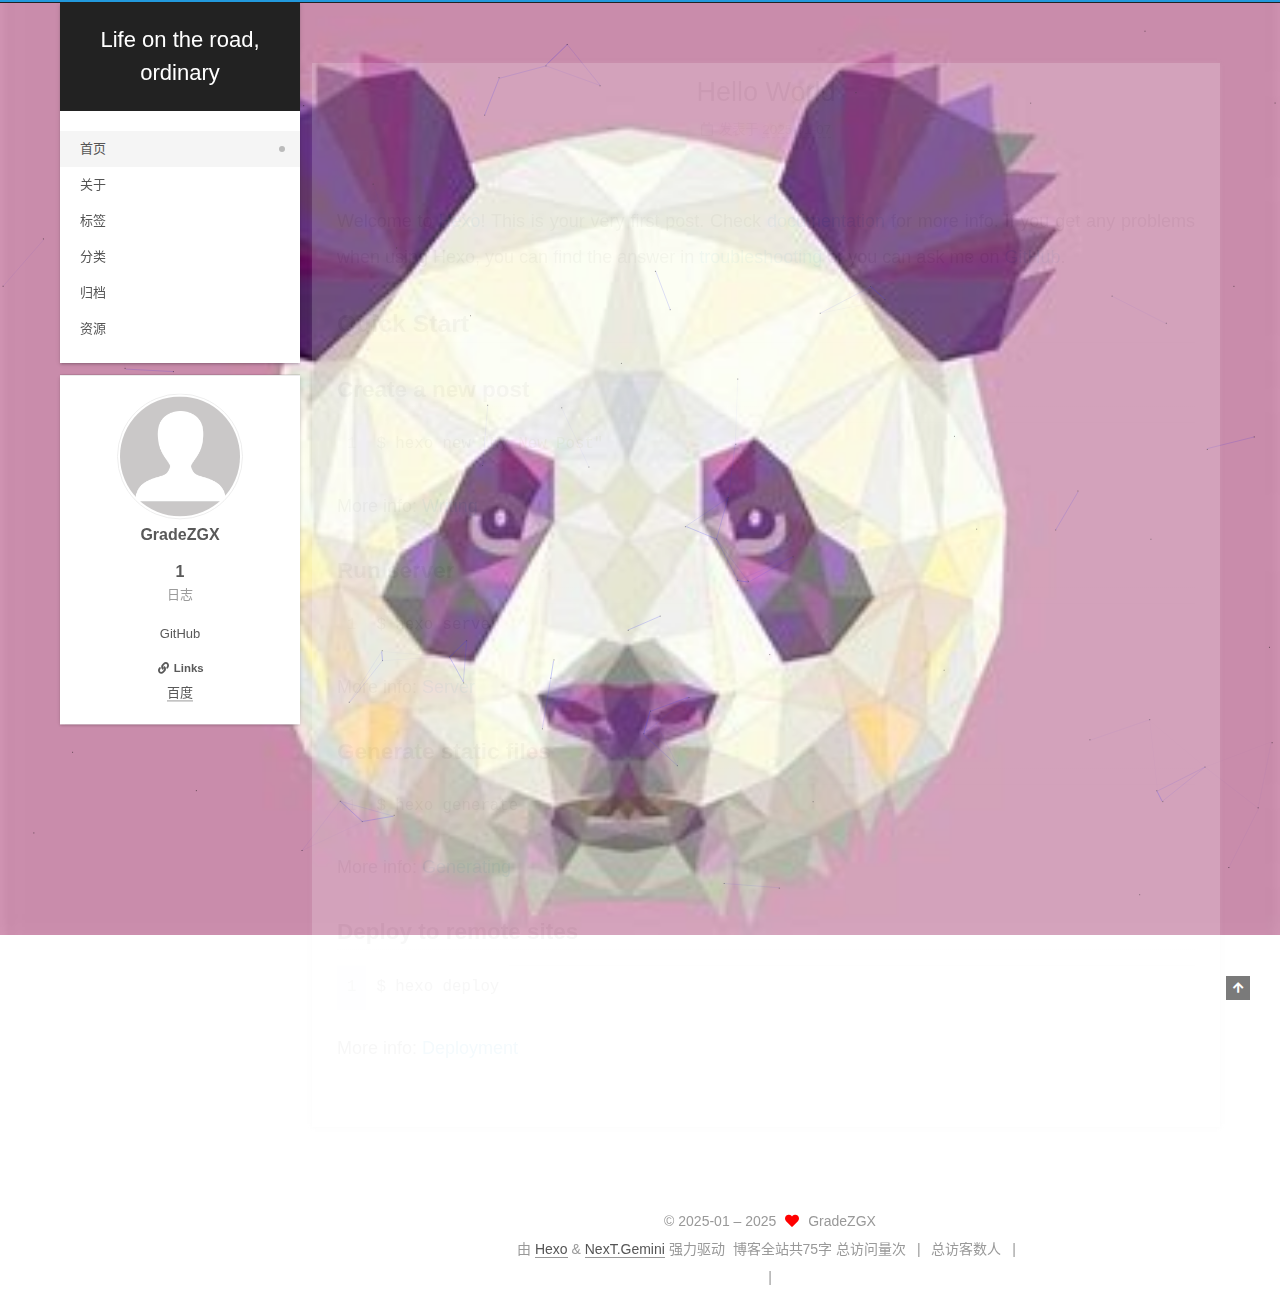
==== commit ea3508b1: "Site updated: 2025-02-20 10:43:50" ====
--- a/index.html
+++ b/index.html
@@ -357,8 +357,59 @@
 <div class="theme-info">
   <div class="powered-by"></div>
   <span class="post-count">博客全站共75字</span>
+</div>
+
+
+    <script async src="//dn-lbstatics.qbox.me/busuanzi/2.3/busuanzi.pure.mini.js"></script>
+
+    <span id="busuanzi_container_site_pv">总访问量<span id="busuanzi_value_site_pv"></span>次</span>
+    <span class="post-meta-divider">|</span>
+    <span id="busuanzi_container_site_uv">总访客数<span id="busuanzi_value_site_uv"></span>人</span>
+    <span class="post-meta-divider">|</span>
+<!-- 不蒜子计数初始值纠正 -->
+<script>
+$(document).ready(function() {
+
+    var int = setInterval(fixCount, 50);  // 50ms周期检测函数
+    var countOffset = 20000;  // 初始化首次数据
+
+    function fixCount() {            
+       if (document.getElementById("busuanzi_container_site_pv").style.display != "none")
+        {
+            $("#busuanzi_value_site_pv").html(parseInt($("#busuanzi_value_site_pv").html()) + countOffset); 
+            clearInterval(int);
+        }                  
+        if ($("#busuanzi_container_site_pv").css("display") != "none")
+        {
+            $("#busuanzi_value_site_uv").html(parseInt($("#busuanzi_value_site_uv").html()) + countOffset); // 加上初始数据 
+            clearInterval(int); // 停止检测
+        }  
+    }
+       	
+});
+</script> 
+
+        
+<div class="busuanzi-count">
+  <script async src="https://busuanzi.ibruce.info/busuanzi/2.3/busuanzi.pure.mini.js"></script>
+    <span class="post-meta-item" id="busuanzi_container_site_uv" style="display: none;">
+      <span class="post-meta-item-icon">
+        <i class="fa fa-user"></i>
+      </span>
+      <span class="site-uv" title="总访客量">
+        <span id="busuanzi_value_site_uv"></span>
+      </span>
+    </span>
+    <span class="post-meta-divider">|</span>
+    <span class="post-meta-item" id="busuanzi_container_site_pv" style="display: none;">
+      <span class="post-meta-item-icon">
+        <i class="fa fa-eye"></i>
+      </span>
+      <span class="site-pv" title="总访问量">
+        <span id="busuanzi_value_site_pv"></span>
+      </span>
+    </span>
 </div>
-        
 
 
 
--- a/css/main.css
+++ b/css/main.css
@@ -1169,7 +1169,7 @@
 }
 .links-of-author a::before,
 .links-of-author span.exturl::before {
-  background: #3901ff;
+  background: #f27517;
   border-radius: 50%;
   content: ' ';
   display: inline-block;
@@ -1979,6 +1979,13 @@
 #qr p {
   text-align: center;
 }
+.post-copyright {
+  background: var(--card-bg-color);
+  border-left: 3px solid #ff2a2a;
+  list-style: none;
+  margin: 2em 0 0;
+  padding: 0.5em 1em;
+}
 .category-all-page .category-all-title {
   text-align: center;
 }
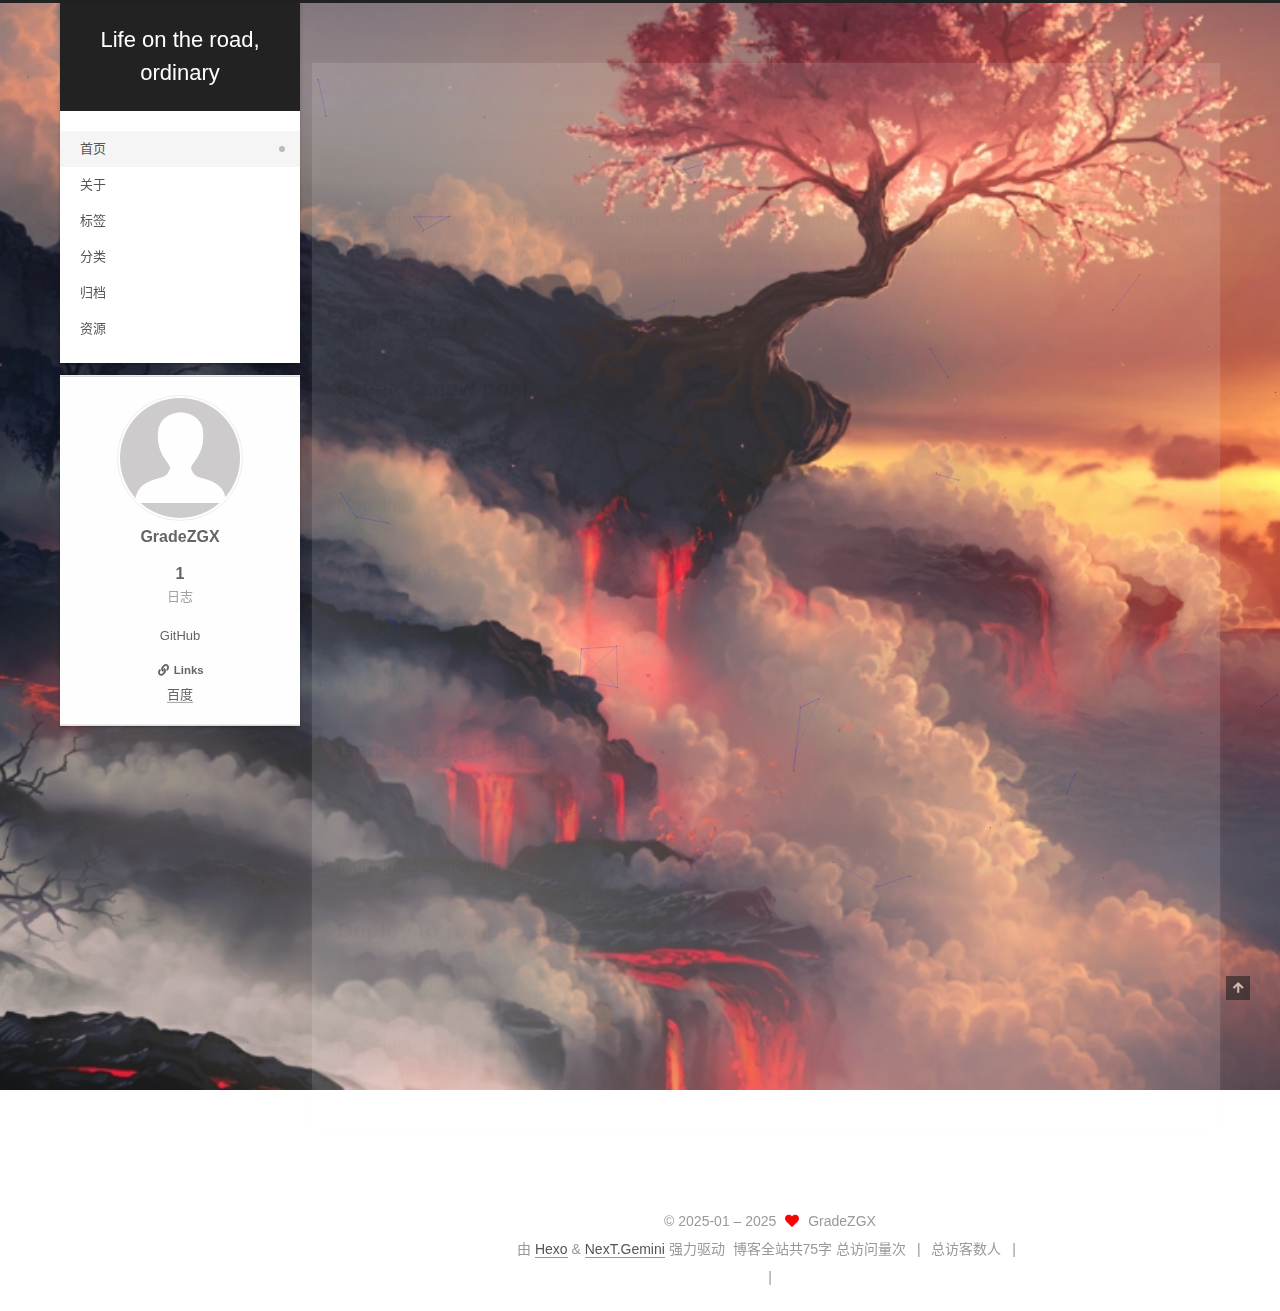
==== commit 77d0e74a: "Site updated: 2025-02-20 16:17:58" ====
--- a/index.html
+++ b/index.html
@@ -463,5 +463,6 @@
 
   
 
+
 </body>
 </html>
--- a/css/main.css
+++ b/css/main.css
@@ -1169,7 +1169,7 @@
 }
 .links-of-author a::before,
 .links-of-author span.exturl::before {
-  background: #f27517;
+  background: #46946b;
   border-radius: 50%;
   content: ' ';
   display: inline-block;
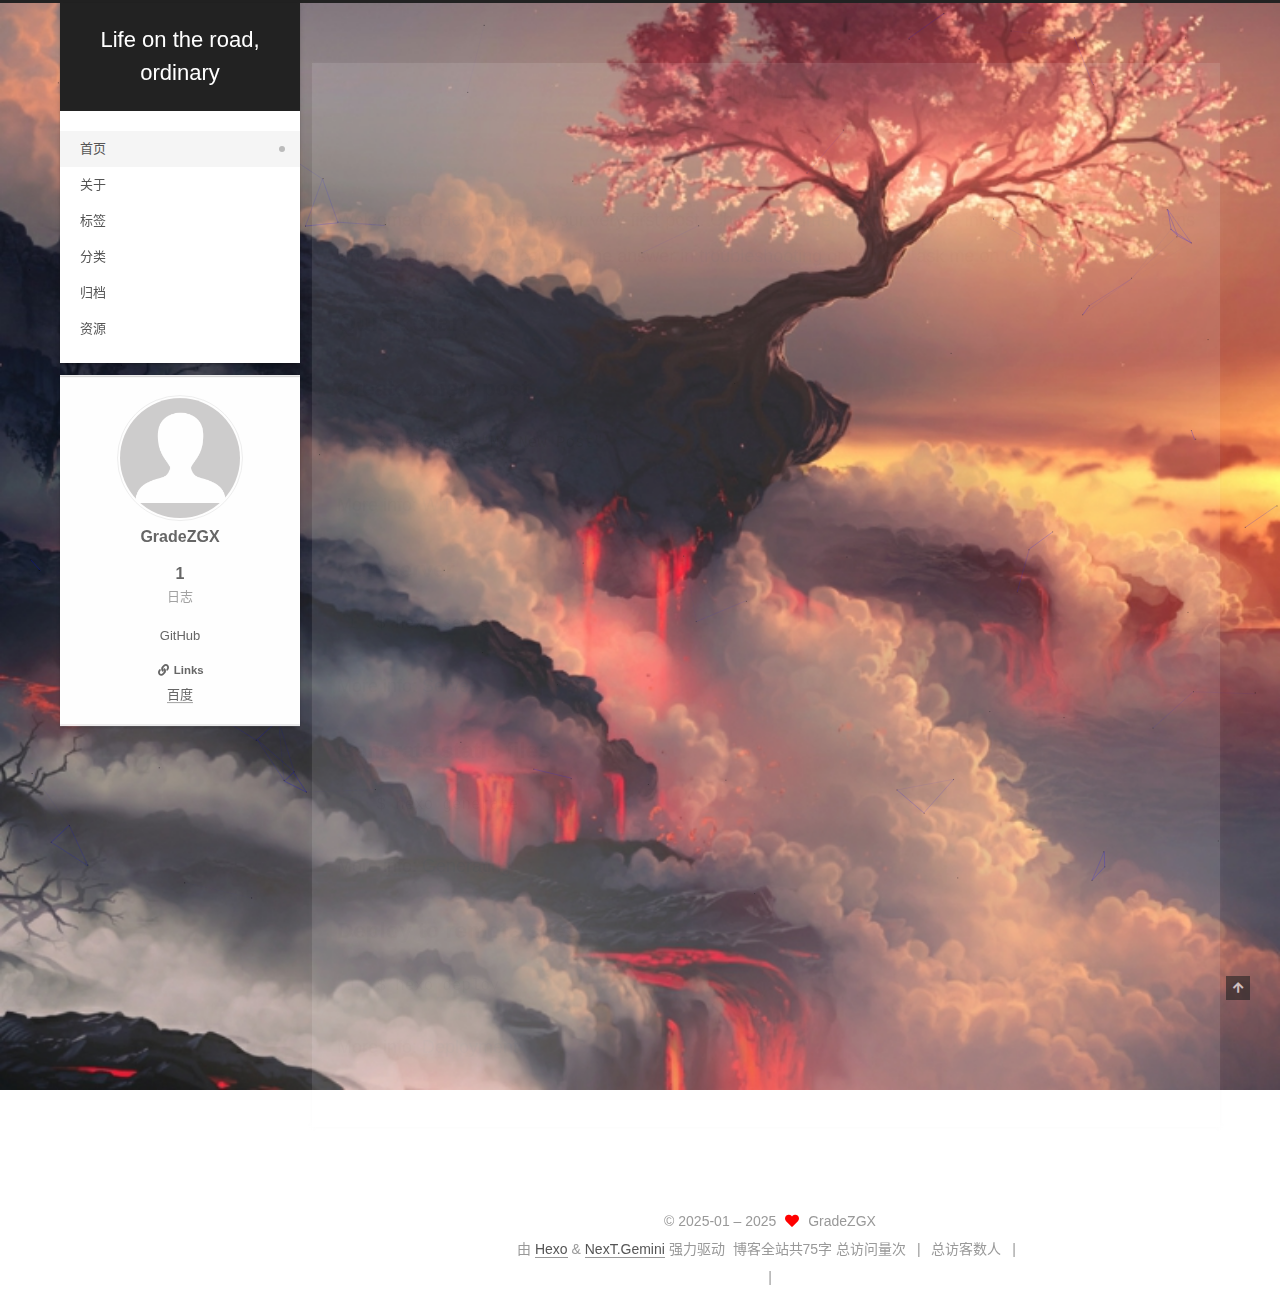
==== commit 696d8764: "Site updated: 2025-02-21 10:08:36" ====
--- a/index.html
+++ b/index.html
@@ -74,6 +74,7 @@
   </style>
 </noscript>
 
+<link rel="alternate" href="/rss2.xml" title="Life on the road, ordinary" type="application/rss+xml">
 </head>
 
 <body itemscope itemtype="http://schema.org/WebPage">
--- a/css/main.css
+++ b/css/main.css
@@ -1169,7 +1169,7 @@
 }
 .links-of-author a::before,
 .links-of-author span.exturl::before {
-  background: #46946b;
+  background: #30c38b;
   border-radius: 50%;
   content: ' ';
   display: inline-block;
@@ -1986,6 +1986,44 @@
   margin: 2em 0 0;
   padding: 0.5em 1em;
 }
+.followme {
+  align-items: center;
+  background: var(--card-bg-color);
+  border-left: 3px solid #ff2a2a;
+  color: #bbb;
+  margin: 2em 0 1em 0;
+  padding: 1em 1.5em;
+  display: flex;
+  flex-direction: column;
+  justify-content: center;
+}
+.followme .social-list {
+  align-items: center;
+  display: flex;
+  flex-wrap: wrap;
+}
+.followme .social-list .social-item {
+  margin: 0.5em 2em;
+}
+@media (max-width: 991px) {
+  .followme .social-list .social-item {
+    margin: 0.5em 0.75em;
+  }
+}
+.followme .social-list .social-link {
+  border: 0;
+  display: inline-block;
+  text-align: center;
+}
+.followme .social-list .social-link .icon {
+  font-size: 1.75em;
+  height: 1.75em;
+  width: 1.75em;
+}
+.followme .social-list .social-link .label {
+  display: block;
+  font-size: 14px;
+}
 .category-all-page .category-all-title {
   text-align: center;
 }
